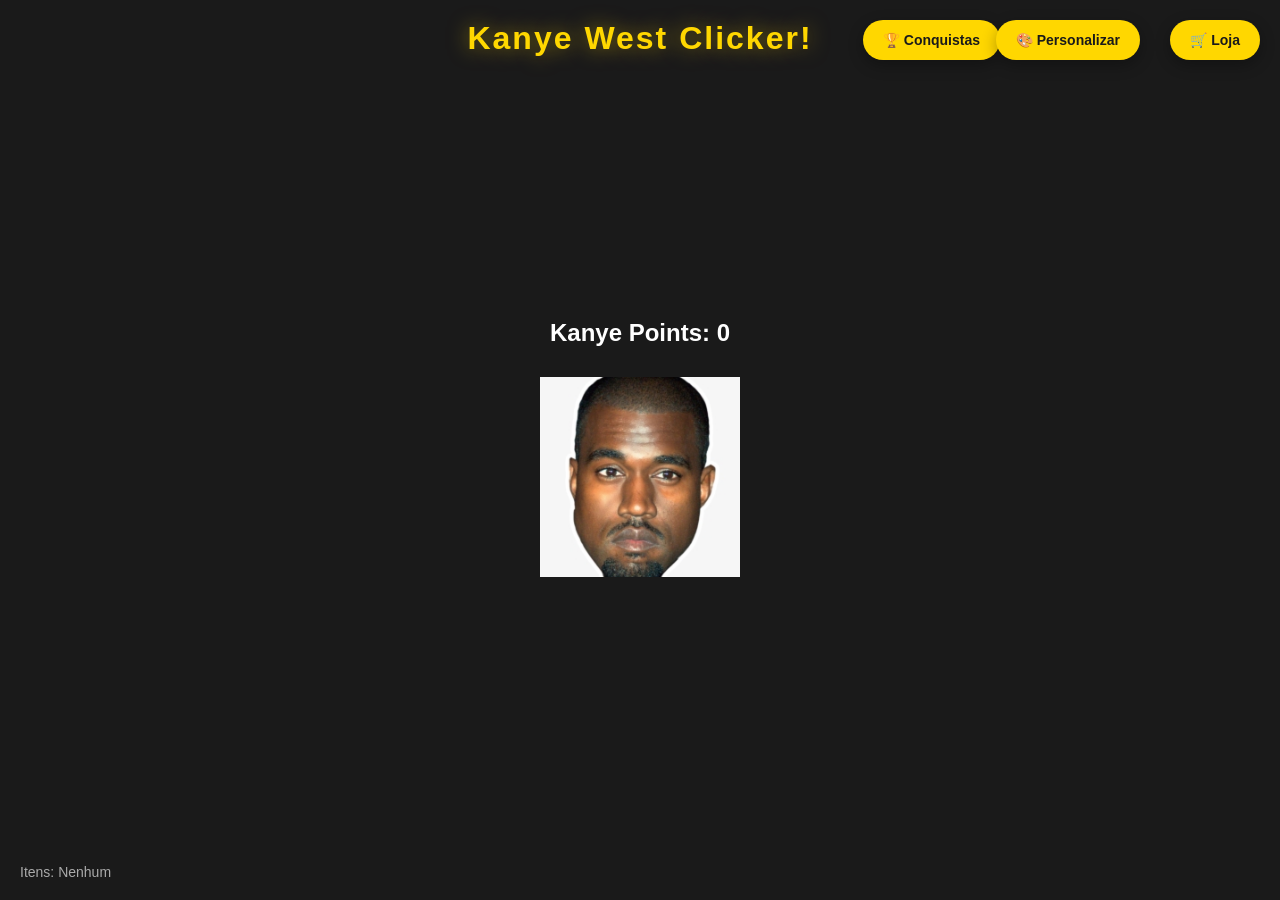
==== index.html @ 0b11bd28 "Rename main.html to index.html" ====
<!DOCTYPE html>
<html lang="en">
<head>
    <meta charset="UTF-8">
    <meta name="viewport" content="width=device-width, initial-scale=1.0">
    <title>Document</title>
    <link rel="stylesheet" href="main.css">
<body>
    <div class="container">
        <div class="score-container">
            <h1 id="points">Kanye Points: 0</h1>
        </div>

        <div class="clicker-container">
            <button id="kanye"><img src="41-414314_transparent-kanye-head-png-kanye-west-head-png.png" alt="Kanye West"></button>
        </div>
    </div>

    <!-- Alerta Personalizado -->
    <div id="customAlert" class="alert-overlay">
        <div class="alert-box">
            <h2>🎉 Congratulations! 🎉</h2>
            <div class="alert-image">
                <img src="kanye-west.gif" alt="Kanye Celebration">
            </div>
            <p class="alert-message">You reached <span id="alertPoints">67</span> Kanye Points!</p>
            <button class="alert-btn" onclick="fecharAlert()">OK</button>
        </div>
    </div>


    <!-- Loja -->
    <div id="shop" class="shop-overlay">
        <div class="shop-box">
            <h2 class="shop-title">🛒 Loja</h2>
            
            <div class="shop-items">
                <div class="shop-item">
                    <div class="item-info">
                        <h3>Auto Clicker</h3>
                        <p>Ganha 1 ponto por segundo</p>
                        <span class="item-price"><span id="preco-auto">10</span> pontos</span>
                    </div>
                    <button class="shop-btn" onclick="comprarAutoClick()">Comprar</button>
                </div>

                <div class="shop-item">
                    <div class="item-info">
                        <h3>Click +5</h3>
                        <p>Aumenta poder do clique</p>
                        <span class="item-price"><span id="preco-upgrade">20</span> pontos</span>
                    </div>
                    <button class="shop-btn" onclick="comprarUpgradeClick()">Comprar</button>
                </div>
            </div>

            <button class="shop-close-btn" onclick="fecharLoja()">Fechar</button>
        </div>
    </div>

    <!-- Botão Abrir Loja -->
    <button class="open-shop-btn" onclick="abrirLoja()">🛒 Loja</button>

    <!-- Botão Conquistas -->
    <button class="open-achievements-btn" onclick="abrirConquistas()">🏆 Conquistas</button>

    <!-- Botão Personalização -->
    <button class="open-custom-btn" onclick="abrirPersonalizacao()">🎨 Personalizar</button>

    <h1 class="title">Kanye West Clicker!</h1>

    <h1 id="items" class="items-list">Itens: Nenhum</h1>

    <!-- Conquistas -->
    <div id="achievements" class="shop-overlay">
        <div class="shop-box">
            <h2 class="shop-title">🏆 Conquistas</h2>
            <div class="shop-items" id="lista-conquistas">
                <!-- Conquistas geradas via JS -->
            </div>
            <button class="shop-close-btn" onclick="fecharConquistas()">Fechar</button>
        </div>
    </div>

    <!-- Personalização -->
    <div id="customization" class="shop-overlay">
        <div class="shop-box">
            <h2 class="shop-title">🎨 Personalização</h2>
            <div class="shop-items" id="lista-skins">
                <!-- Skins geradas via JS -->
            </div>
            <button class="shop-close-btn" onclick="fecharPersonalizacao()">Fechar</button>
        </div>
    </div>

</body>
<script src="main.js"></script>
</html>
---- main.css ----
* {
    margin: 0;
    padding: 0;
    box-sizing: border-box;
}

body {
    display: flex;
    justify-content: center;
    align-items: center;
    height: 100vh;
    background-color: #1a1a1a;
    font-family: Arial, sans-serif;
}

.container {
    display: flex;
    flex-direction: column;
    align-items: center;
    gap: 30px;
}

.score-container h1 {
    color: #fff;
    font-size: 24px;
    text-align: center;
}

.clicker-container button {
    width: 200px;
    height: 200px;
    border-radius: 50%;
    border: none;
    cursor: pointer;
    transition: transform 0.1s;
    background: transparent;
}

.clicker-container button:active {
    transform: scale(0.95);
}

.clicker-container img {
    width: 100%;
    height: 100%;
    object-fit: cover;
}

.alert-overlay {
    display: none;
    position: fixed;
    top: 0;
    left: 0;
    width: 100%;
    height: 100%;
    background: rgba(0, 0, 0, 0.8);
    justify-content: center;
    align-items: center;
    z-index: 1000;
}

.alert-box {
    background: linear-gradient(145deg, #2a2a2a, #1f1f1f);
    padding: 30px 40px;
    border-radius: 15px;
    text-align: center;
    box-shadow: 0 10px 30px rgba(0, 0, 0, 0.5);
    border: 2px solid #ffd700;
}

.alert-box h2 {
    color: #ffd700;
    margin-bottom: 20px;
    font-size: 28px;
}

.alert-image {
    margin: 20px 0;
}

.alert-image img {
    width: 200px;
    border-radius: 10px;
}

.alert-message {
    color: #fff;
    font-size: 18px;
    margin-bottom: 20px;
}

.alert-message span {
    color: #ffd700;
    font-weight: bold;
}

.alert-btn {
    background: #ffd700;
    color: #1a1a1a;
    border: none;
    padding: 12px 40px;
    font-size: 16px;
    font-weight: bold;
    border-radius: 25px;
    cursor: pointer;
    transition: background 0.3s;
}

.alert-btn:hover {
    background: #ffed4a;
}

/* ========== LOJA ========== */
.shop-overlay {
    display: none;
    position: fixed;
    top: 0;
    left: 0;
    width: 100%;
    height: 100%;
    background: rgba(0, 0, 0, 0.85);
    justify-content: center;
    align-items: center;
    z-index: 1000;
}

.shop-box {
    background: linear-gradient(145deg, #2a2a2a, #1f1f1f);
    padding: 30px;
    border-radius: 15px;
    width: 90%;
    max-width: 400px;
    max-height: 80vh;
    overflow-y: auto;
    box-shadow: 0 10px 30px rgba(0, 0, 0, 0.5);
    border: 2px solid #ffd700;
}

#achievements + .shop-box {
    max-width: 600px;
}

.shop-title {
    color: #ffd700;
    text-align: center;
    font-size: 28px;
    margin-bottom: 25px;
}

.shop-items {
    display: flex;
    flex-direction: column;
    gap: 15px;
}

.shop-item {
    background: #333;
    padding: 15px;
    border-radius: 10px;
    display: flex;
    justify-content: space-between;
    align-items: center;
}

.item-info h3 {
    color: #fff;
    font-size: 16px;
    margin-bottom: 5px;
}

.item-info p {
    color: #aaa;
    font-size: 12px;
    margin-bottom: 5px;
}

.item-price {
    color: #ffd700;
    font-weight: bold;
    font-size: 14px;
}

.shop-btn {
    background: #ffd700;
    color: #1a1a1a;
    border: none;
    padding: 10px 20px;
    font-size: 14px;
    font-weight: bold;
    border-radius: 20px;
    cursor: pointer;
    transition: background 0.3s;
}

.shop-btn:hover {
    background: #ffed4a;
}

.shop-close-btn {
    display: block;
    width: 100%;
    margin-top: 20px;
    background: transparent;
    color: #fff;
    border: 2px solid #fff;
    padding: 12px;
    font-size: 16px;
    border-radius: 10px;
    cursor: pointer;
    transition: all 0.3s;
}

.shop-close-btn:hover {
    background: #fff;
    color: #1a1a1a;
}

/* Botões Conquistas e Personalização */
.open-achievements-btn,
.open-custom-btn,
.open-shop-btn {
    position: fixed;
    top: 20px;
    background: #ffd700;
    color: #1a1a1a;
    border: none;
    padding: 12px 20px;
    font-size: 14px;
    font-weight: bold;
    border-radius: 20px;
    cursor: pointer;
    box-shadow: 0 5px 15px rgba(0, 0, 0, 0.3);
    transition: transform 0.2s;
}

.open-shop-btn {
    right: 20px;
    top: 20px;
    padding: 12px 20px;
}

.open-custom-btn {
    right: 140px;
    top: 20px;
}

.open-achievements-btn {
    right: 280px;
    top: 20px;
}

.open-shop-btn:hover,
.open-achievements-btn:hover,
.open-custom-btn:hover {
    transform: scale(1.05);
}

/* Itens desbloqueados/comprados */
.shop-item.desbloqueado {
    border: 2px solid #ffd700;
    background: rgba(255, 215, 0, 0.1);
}

.shop-item.comprado {
    border: 2px solid #4CAF50;
    background: rgba(76, 175, 80, 0.1);
}

/* ========== ANIMAÇÃO DE COMPRA ========== */
.compra-animacao {
    position: fixed;
    top: 50%;
    left: 50%;
    transform: translate(-50%, -50%);
    background: rgba(255, 215, 0, 0.9);
    color: #1a1a1a;
    padding: 20px 40px;
    border-radius: 30px;
    font-size: 20px;
    font-weight: bold;
    animation: popUp 1.5s ease-out forwards;
    z-index: 2000;
    box-shadow: 0 0 30px rgba(255, 215, 0, 0.8);
}

@keyframes popUp {
    0% {
        opacity: 0;
        transform: translate(-50%, -50%) scale(0.5);
    }
    20% {
        opacity: 1;
        transform: translate(-50%, -50%) scale(1.2);
    }
    40% {
        transform: translate(-50%, -50%) scale(1);
    }
    100% {
        opacity: 0;
        transform: translate(-50%, -80%) scale(1);
    }
}

/* ========== TÍTULO ========== */
.title {
    position: fixed;
    top: 20px;
    left: 50%;
    transform: translateX(-50%);
    color: #ffd700;
    font-size: 32px;
    font-weight: bold;
    text-shadow: 0 0 20px rgba(255, 215, 0, 0.5);
    letter-spacing: 2px;
    margin: 0;
}

/* ========== ITENS COMPRADOS ========== */
.items-list {
    position: fixed;
    bottom: 20px;
    left: 20px;
    color: #aaa;
    font-size: 14px;
    font-weight: normal;
    margin: 0;
}
.pointer-orbit {
    position: fixed;
    top: 50%;
    left: 50%;
    width: 40px;
    height: 40px;
    margin-top: -20px;
    margin-left: -20px;
    pointer-events: none;
    z-index: 100;
    animation: orbit var(--duration, 3s) linear infinite;
    animation-delay: var(--delay, 0s);
}

@keyframes orbit {
    0% {
        transform: rotate(0deg) translateX(var(--radius, 150px)) rotate(0deg);
    }
    100% {
        transform: rotate(360deg) translateX(var(--radius, 150px)) rotate(-360deg);
    }
}
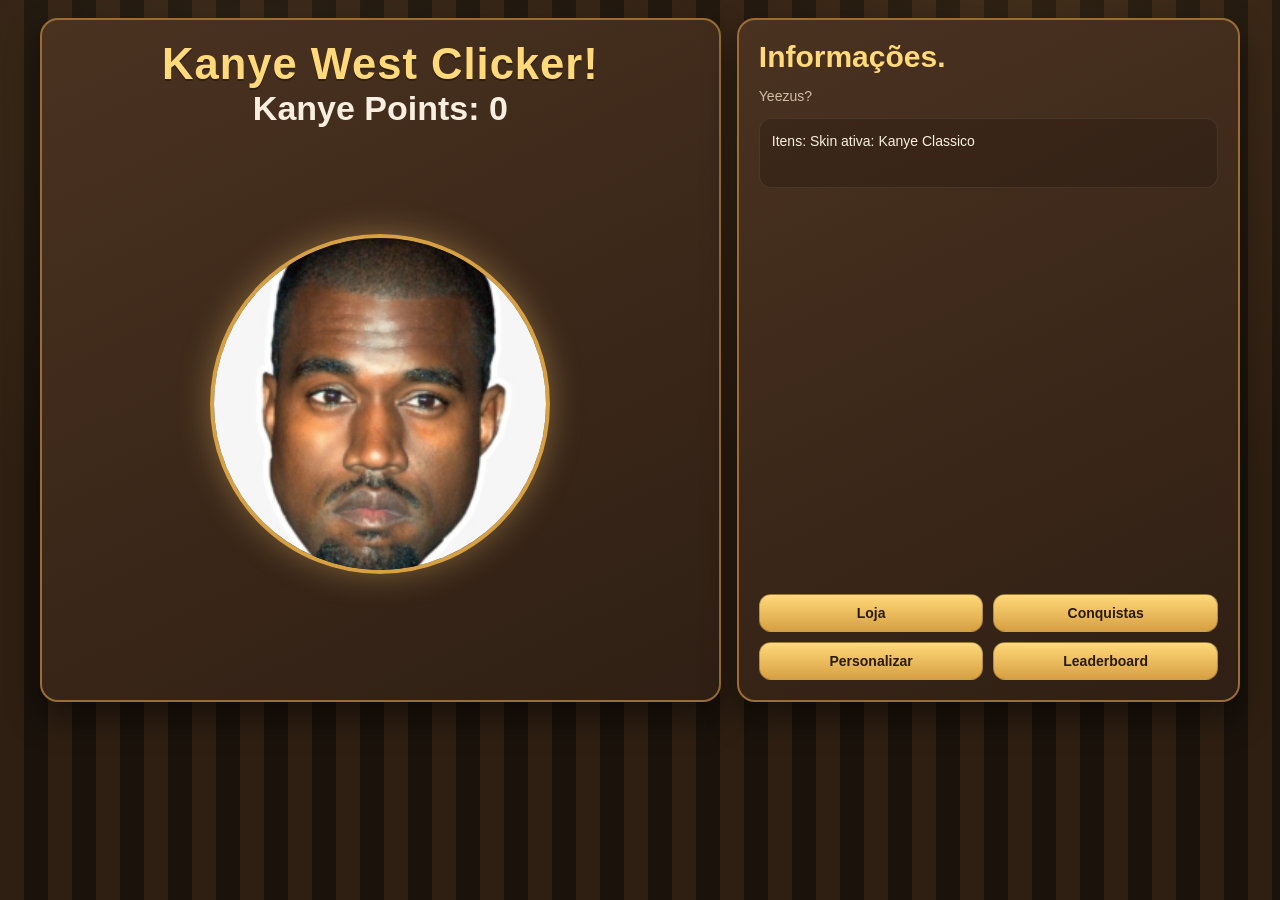
==== commit e726ed24: "Add files via upload" ====
--- a/index.html
+++ b/index.html
@@ -1,98 +1,96 @@
-<!DOCTYPE html>
-<html lang="en">
-<head>
-    <meta charset="UTF-8">
-    <meta name="viewport" content="width=device-width, initial-scale=1.0">
-    <title>Document</title>
-    <link rel="stylesheet" href="main.css">
-<body>
-    <div class="container">
-        <div class="score-container">
-            <h1 id="points">Kanye Points: 0</h1>
-        </div>
-
-        <div class="clicker-container">
-            <button id="kanye"><img src="41-414314_transparent-kanye-head-png-kanye-west-head-png.png" alt="Kanye West"></button>
-        </div>
-    </div>
-
-    <!-- Alerta Personalizado -->
-    <div id="customAlert" class="alert-overlay">
-        <div class="alert-box">
-            <h2>🎉 Congratulations! 🎉</h2>
-            <div class="alert-image">
-                <img src="kanye-west.gif" alt="Kanye Celebration">
-            </div>
-            <p class="alert-message">You reached <span id="alertPoints">67</span> Kanye Points!</p>
-            <button class="alert-btn" onclick="fecharAlert()">OK</button>
-        </div>
-    </div>
-
-
-    <!-- Loja -->
-    <div id="shop" class="shop-overlay">
-        <div class="shop-box">
-            <h2 class="shop-title">🛒 Loja</h2>
-            
-            <div class="shop-items">
-                <div class="shop-item">
-                    <div class="item-info">
-                        <h3>Auto Clicker</h3>
-                        <p>Ganha 1 ponto por segundo</p>
-                        <span class="item-price"><span id="preco-auto">10</span> pontos</span>
-                    </div>
-                    <button class="shop-btn" onclick="comprarAutoClick()">Comprar</button>
-                </div>
-
-                <div class="shop-item">
-                    <div class="item-info">
-                        <h3>Click +5</h3>
-                        <p>Aumenta poder do clique</p>
-                        <span class="item-price"><span id="preco-upgrade">20</span> pontos</span>
-                    </div>
-                    <button class="shop-btn" onclick="comprarUpgradeClick()">Comprar</button>
-                </div>
-            </div>
-
-            <button class="shop-close-btn" onclick="fecharLoja()">Fechar</button>
-        </div>
-    </div>
-
-    <!-- Botão Abrir Loja -->
-    <button class="open-shop-btn" onclick="abrirLoja()">🛒 Loja</button>
-
-    <!-- Botão Conquistas -->
-    <button class="open-achievements-btn" onclick="abrirConquistas()">🏆 Conquistas</button>
-
-    <!-- Botão Personalização -->
-    <button class="open-custom-btn" onclick="abrirPersonalizacao()">🎨 Personalizar</button>
-
-    <h1 class="title">Kanye West Clicker!</h1>
-
-    <h1 id="items" class="items-list">Itens: Nenhum</h1>
-
-    <!-- Conquistas -->
-    <div id="achievements" class="shop-overlay">
-        <div class="shop-box">
-            <h2 class="shop-title">🏆 Conquistas</h2>
-            <div class="shop-items" id="lista-conquistas">
-                <!-- Conquistas geradas via JS -->
-            </div>
-            <button class="shop-close-btn" onclick="fecharConquistas()">Fechar</button>
-        </div>
-    </div>
-
-    <!-- Personalização -->
-    <div id="customization" class="shop-overlay">
-        <div class="shop-box">
-            <h2 class="shop-title">🎨 Personalização</h2>
-            <div class="shop-items" id="lista-skins">
-                <!-- Skins geradas via JS -->
-            </div>
-            <button class="shop-close-btn" onclick="fecharPersonalizacao()">Fechar</button>
-        </div>
-    </div>
-
-</body>
-<script src="main.js"></script>
-</html>
+<!DOCTYPE html>
+<html lang="pt-BR">
+<head>
+    <meta charset="UTF-8">
+    <meta name="viewport" content="width=device-width, initial-scale=1.0">
+    <title>Kanye West Clicker</title>
+    <link rel="stylesheet" href="main.css">
+</head>
+<body>
+    <div class="container">
+        <section class="left-panel">
+            <h1 class="title">Kanye West Clicker!</h1>
+            <div class="score-container">
+                <h1 id="points">Kanye Points: 0</h1>
+            </div>
+
+            <div class="clicker-container">
+                <button id="kanye"><img src="assets/kanye/41-414314_transparent-kanye-head-png-kanye-west-head-png.png" alt="Kanye West"></button>
+            </div>
+        </section>
+
+        <aside class="right-panel">
+            <h2 class="side-title">Informações.</h2>
+            <p class="side-subtitle">Yeezus?</p>
+            <h1 id="items" class="items-list">Itens: Nenhum</h1>
+
+            <!-- Botoes de menu -->
+            <div class="top-menu">
+                <button class="open-shop-btn" onclick="abrirLoja()">Loja</button>
+                <button class="open-achievements-btn" onclick="abrirConquistas()">Conquistas</button>
+                <button class="open-custom-btn" onclick="abrirPersonalizacao()">Personalizar</button>
+                <button class="open-leaderboard-btn" onclick="abrirLeaderboard()">Leaderboard</button>
+            </div>
+        </aside>
+    </div>
+
+    <!-- Alerta Personalizado -->
+    <div id="customAlert" class="alert-overlay">
+        <div class="alert-box">
+            <h2>Congratulations!</h2>
+            <div class="alert-image">
+                <img src="assets/kanye/kanye-west.gif" alt="Kanye Celebration">
+            </div>
+            <p class="alert-message">You reached <span id="alertPoints">67</span> Kanye Points!</p>
+            <button class="alert-btn" onclick="fecharAlert()">OK</button>
+        </div>
+    </div>
+
+    <!-- Loja -->
+    <div id="shop" class="shop-overlay">
+        <div class="shop-box">
+            <h2 class="shop-title">Loja</h2>
+            <div class="shop-items" id="shop-items"></div>
+
+            <button class="shop-close-btn" onclick="fecharLoja()">Fechar</button>
+        </div>
+    </div>
+    <!-- Conquistas -->
+    <div id="achievements" class="shop-overlay">
+        <div class="shop-box">
+            <h2 class="shop-title">Conquistas</h2>
+            <div class="shop-items" id="lista-conquistas"></div>
+            <div class="achievements-pagination">
+                <button class="shop-btn page-btn" onclick="paginaAnteriorConquistas()">Anterior</button>
+                <span id="achievements-page-info">Pagina 1 / 1</span>
+                <button class="shop-btn page-btn" onclick="paginaProximaConquistas()">Proxima</button>
+            </div>
+            <button class="shop-close-btn" onclick="fecharConquistas()">Fechar</button>
+        </div>
+    </div>
+
+    <!-- Personalizacao -->
+    <div id="customization" class="shop-overlay">
+        <div class="shop-box">
+            <h2 class="shop-title">Personalizacao</h2>
+            <div class="shop-items" id="lista-skins"></div>
+            <button class="shop-close-btn" onclick="fecharPersonalizacao()">Fechar</button>
+        </div>
+    </div>
+
+    <!-- Leaderboard -->
+    <div id="leaderboard" class="shop-overlay">
+        <div class="shop-box">
+            <h2 class="shop-title">Leaderboard</h2>
+            <div class="leaderboard-form">
+                <input id="leaderboard-name" type="text" maxlength="20" placeholder="Seu nome">
+                <button class="shop-btn" onclick="salvarScoreLeaderboard()">Salvar score atual</button>
+            </div>
+            <div class="shop-items" id="leaderboard-lista"></div>
+            <button class="shop-close-btn" onclick="fecharLeaderboard()">Fechar</button>
+        </div>
+    </div>
+
+    <script src="main.js"></script>
+</body>
+</html>
--- a/main.css
+++ b/main.css
@@ -1,349 +1,490 @@
-* {
-    margin: 0;
-    padding: 0;
-    box-sizing: border-box;
+:root {
+    --theme-bg-primary: #2f1f12;
+    --theme-bg-secondary: #1a120b;
+    --theme-panel-primary: #4a3220;
+    --theme-panel-secondary: #2f1f14;
+    --theme-panel-border: #9a6d35;
+    --theme-accent: #d7a042;
+    --theme-accent-strong: #ffd97a;
+    --theme-text-primary: #f8efe0;
+    --theme-text-muted: #d0c0a8;
+    --theme-item-bg: #3b291b;
+    --theme-button-text: #2b1a0d;
+    --theme-card-shadow: rgba(0, 0, 0, 0.45);
+    --theme-overlay: rgba(8, 5, 3, 0.86);
+}
+
+* {
+    margin: 0;
+    padding: 0;
+    box-sizing: border-box;
+}
+
+body {
+    min-height: 100vh;
+    padding: 18px;
+    font-family: "Trebuchet MS", Arial, sans-serif;
+    color: var(--theme-text-primary);
+    background:
+        radial-gradient(circle at 20% 10%, rgba(255, 218, 137, 0.08), transparent 35%),
+        radial-gradient(circle at 80% 0%, rgba(255, 194, 110, 0.09), transparent 40%),
+        repeating-linear-gradient(
+            90deg,
+            var(--theme-bg-primary),
+            var(--theme-bg-primary) 24px,
+            var(--theme-bg-secondary) 24px,
+            var(--theme-bg-secondary) 48px
+        );
+}
+
+.container {
+    width: min(1200px, 100%);
+    margin: 0 auto;
+    display: grid;
+    grid-template-columns: 1.15fr 0.85fr;
+    gap: 16px;
+}
+
+.left-panel,
+.right-panel {
+    border: 2px solid var(--theme-panel-border);
+    border-radius: 18px;
+    background: linear-gradient(155deg, var(--theme-panel-primary), var(--theme-panel-secondary));
+    box-shadow: 0 16px 34px var(--theme-card-shadow);
+}
+
+.left-panel {
+    display: flex;
+    flex-direction: column;
+    align-items: center;
+    justify-content: space-between;
+    min-height: 76vh;
+    padding: 20px;
+}
+
+.right-panel {
+    padding: 20px;
+    display: flex;
+    flex-direction: column;
+    gap: 14px;
+}
+
+.title {
+    color: var(--theme-accent-strong);
+    font-size: clamp(28px, 3.4vw, 44px);
+    letter-spacing: 1px;
+    text-align: center;
+    text-shadow: 0 2px 0 rgba(0, 0, 0, 0.3);
+}
+
+.score-container h1 {
+    font-size: clamp(24px, 3vw, 34px);
+    text-align: center;
+    color: var(--theme-text-primary);
+}
+
+.clicker-container {
+    display: flex;
+    justify-content: center;
+    align-items: center;
+    flex: 1;
+}
+
+.clicker-container button {
+    width: clamp(220px, 30vw, 340px);
+    height: clamp(220px, 30vw, 340px);
+    border-radius: 50%;
+    border: 4px solid var(--theme-accent);
+    background: radial-gradient(circle at 35% 30%, #ffffff20, #00000010);
+    cursor: pointer;
+    box-shadow:
+        inset 0 0 18px rgba(0, 0, 0, 0.35),
+        0 0 32px rgba(255, 208, 123, 0.35);
+    transition: transform 0.09s ease, box-shadow 0.2s ease;
+}
+
+.clicker-container button:hover {
+    box-shadow:
+        inset 0 0 18px rgba(0, 0, 0, 0.35),
+        0 0 40px rgba(255, 208, 123, 0.45);
+}
+
+.clicker-container button:active {
+    transform: scale(0.96);
+}
+
+.clicker-container img {
+    width: 100%;
+    height: 100%;
+    border-radius: 50%;
+    object-fit: cover;
+}
+
+.side-title {
+    color: var(--theme-accent-strong);
+    font-size: 30px;
+}
+
+.side-subtitle {
+    color: var(--theme-text-muted);
+    font-size: 14px;
+}
+
+.items-list {
+    color: var(--theme-text-primary);
+    font-size: 14px;
+    line-height: 1.45;
+    font-weight: normal;
+    padding: 12px;
+    border-radius: 12px;
+    border: 1px solid rgba(255, 255, 255, 0.08);
+    background: rgba(0, 0, 0, 0.16);
+    min-height: 70px;
+}
+
+.top-menu {
+    display: grid;
+    grid-template-columns: repeat(2, minmax(0, 1fr));
+    gap: 10px;
+    margin-top: auto;
+}
+
+.open-achievements-btn,
+.open-custom-btn,
+.open-shop-btn,
+.open-leaderboard-btn,
+.shop-btn,
+.alert-btn {
+    background: linear-gradient(180deg, var(--theme-accent-strong), var(--theme-accent));
+    color: var(--theme-button-text);
+    border: 1px solid rgba(0, 0, 0, 0.25);
+    padding: 10px 14px;
+    font-size: 14px;
+    font-weight: 700;
+    border-radius: 12px;
+    cursor: pointer;
+    transition: transform 0.15s ease, filter 0.2s ease;
+}
+
+.open-achievements-btn:hover,
+.open-custom-btn:hover,
+.open-shop-btn:hover,
+.open-leaderboard-btn:hover,
+.shop-btn:hover,
+.alert-btn:hover {
+    filter: brightness(1.06);
+    transform: translateY(-1px);
+}
+
+.shop-btn:disabled {
+    opacity: 0.6;
+    cursor: not-allowed;
+    filter: grayscale(0.2);
+}
+
+.alert-overlay,
+.shop-overlay {
+    display: none;
+    position: fixed;
+    inset: 0;
+    background: var(--theme-overlay);
+    justify-content: center;
+    align-items: center;
+    z-index: 1000;
+}
+
+.alert-box,
+.shop-box {
+    background: linear-gradient(155deg, var(--theme-panel-primary), var(--theme-panel-secondary));
+    border: 2px solid var(--theme-panel-border);
+    color: var(--theme-text-primary);
+    border-radius: 16px;
+    box-shadow: 0 12px 30px var(--theme-card-shadow);
+}
+
+.alert-box {
+    text-align: center;
+    width: min(92vw, 520px);
+    padding: 24px;
+}
+
+.alert-box h2,
+.shop-title {
+    color: var(--theme-accent-strong);
+}
+
+.alert-image {
+    margin: 14px 0;
+}
+
+.alert-image img {
+    width: min(260px, 74vw);
+    border-radius: 12px;
+}
+
+.alert-message {
+    margin-bottom: 14px;
+}
+
+.shop-box {
+    width: min(95vw, 460px);
+    max-height: 84vh;
+    overflow-y: auto;
+    padding: 24px;
+}
+
+#shop .shop-box {
+    width: min(95vw, 980px);
+}
+
+#achievements .shop-box,
+#leaderboard .shop-box,
+#customization .shop-box {
+    width: min(95vw, 720px);
+}
+
+.shop-title {
+    text-align: center;
+    font-size: clamp(26px, 4vw, 38px);
+    margin-bottom: 16px;
+}
+
+.shop-items {
+    display: flex;
+    flex-direction: column;
+    gap: 12px;
+}
+
+#shop-items {
+    display: grid;
+    grid-template-columns: repeat(2, minmax(0, 1fr));
+    gap: 12px;
+}
+
+.shop-item {
+    background: var(--theme-item-bg);
+    border: 1px solid rgba(255, 255, 255, 0.08);
+    border-radius: 12px;
+    padding: 12px;
+    display: flex;
+    justify-content: space-between;
+    align-items: center;
+    gap: 12px;
+}
+
+.item-info h3 {
+    color: var(--theme-text-primary);
+    font-size: 16px;
+    margin-bottom: 4px;
+}
+
+.item-info p,
+.leaderboard-note {
+    color: var(--theme-text-muted);
+    font-size: 12px;
+}
+
+.item-level {
+    color: var(--theme-text-muted);
+}
+
+.item-price,
+.leaderboard-score,
+.leaderboard-rank {
+    color: var(--theme-accent-strong);
+    font-weight: 700;
+}
+
+.shop-close-btn {
+    margin-top: 16px;
+    width: 100%;
+    background: transparent;
+    color: var(--theme-text-primary);
+    border: 2px solid var(--theme-text-primary);
+    border-radius: 12px;
+    padding: 12px;
+    font-size: 18px;
+    cursor: pointer;
+}
+
+.shop-close-btn:hover {
+    background: rgba(255, 255, 255, 0.08);
+}
+
+.shop-item.desbloqueado {
+    border: 2px solid var(--theme-accent);
+}
+
+.shop-item.comprado {
+    border: 2px solid #56c36d;
+}
+
+.leaderboard-form {
+    display: grid;
+    grid-template-columns: 1fr auto;
+    gap: 10px;
+    margin-bottom: 12px;
+}
+
+#leaderboard-name {
+    background: rgba(0, 0, 0, 0.22);
+    border: 1px solid rgba(255, 255, 255, 0.2);
+    color: var(--theme-text-primary);
+    border-radius: 10px;
+    padding: 10px 12px;
+    font-size: 14px;
+}
+
+#leaderboard-name:focus {
+    outline: none;
+    border-color: var(--theme-accent-strong);
+}
+
+.achievements-pagination {
+    margin-top: 10px;
+    display: flex;
+    justify-content: center;
+    align-items: center;
+    gap: 10px;
+}
+
+#achievements-page-info {
+    min-width: 120px;
+    text-align: center;
+}
+
+.page-btn:disabled {
+    opacity: 0.5;
+}
+
+.compra-animacao {
+    position: fixed;
+    top: 50%;
+    left: 50%;
+    transform: translate(-50%, -50%);
+    background: linear-gradient(180deg, var(--theme-accent-strong), var(--theme-accent));
+    color: var(--theme-button-text);
+    border-radius: 28px;
+    padding: 16px 30px;
+    font-size: 20px;
+    font-weight: 800;
+    box-shadow: 0 0 24px rgba(0, 0, 0, 0.4);
+    animation: popUp 1.4s ease-out forwards;
+    z-index: 2000;
+}
+
+@keyframes popUp {
+    0% {
+        opacity: 0;
+        transform: translate(-50%, -50%) scale(0.6);
+    }
+    20% {
+        opacity: 1;
+        transform: translate(-50%, -50%) scale(1.1);
+    }
+    100% {
+        opacity: 0;
+        transform: translate(-50%, -75%) scale(1);
+    }
+}
+
+.pointer-orbit {
+    position: fixed;
+    top: 0;
+    left: 0;
+    width: 44px;
+    height: 44px;
+    margin-top: 0;
+    margin-left: 0;
+    pointer-events: none;
+    z-index: 100;
+    --center-x: 50vw;
+    --center-y: 50vh;
+    --pointer-half-size: 22px;
+    --radius: 150px;
+    --click-depth: 16px;
+    --pointer-face-angle: -90deg;
+    animation: orbitClick var(--duration, 3s) linear infinite;
+    animation-delay: var(--delay, 0s);
+    filter: drop-shadow(0 2px 5px rgba(0, 0, 0, 0.5));
+}
+
+@keyframes orbitClick {
+    0% {
+        transform: translate(calc(var(--center-x) - var(--pointer-half-size)), calc(var(--center-y) - var(--pointer-half-size))) rotate(0deg) translateX(var(--radius)) rotate(var(--pointer-face-angle)) scale(1);
+    }
+    6% {
+        transform: translate(calc(var(--center-x) - var(--pointer-half-size)), calc(var(--center-y) - var(--pointer-half-size))) rotate(21.6deg) translateX(calc(var(--radius) - var(--click-depth))) rotate(var(--pointer-face-angle)) scale(0.9);
+    }
+    12% {
+        transform: translate(calc(var(--center-x) - var(--pointer-half-size)), calc(var(--center-y) - var(--pointer-half-size))) rotate(43.2deg) translateX(var(--radius)) rotate(var(--pointer-face-angle)) scale(1);
+    }
+    25% {
+        transform: translate(calc(var(--center-x) - var(--pointer-half-size)), calc(var(--center-y) - var(--pointer-half-size))) rotate(90deg) translateX(var(--radius)) rotate(var(--pointer-face-angle)) scale(1);
+    }
+    31% {
+        transform: translate(calc(var(--center-x) - var(--pointer-half-size)), calc(var(--center-y) - var(--pointer-half-size))) rotate(111.6deg) translateX(calc(var(--radius) - var(--click-depth))) rotate(var(--pointer-face-angle)) scale(0.9);
+    }
+    37% {
+        transform: translate(calc(var(--center-x) - var(--pointer-half-size)), calc(var(--center-y) - var(--pointer-half-size))) rotate(133.2deg) translateX(var(--radius)) rotate(var(--pointer-face-angle)) scale(1);
+    }
+    50% {
+        transform: translate(calc(var(--center-x) - var(--pointer-half-size)), calc(var(--center-y) - var(--pointer-half-size))) rotate(180deg) translateX(var(--radius)) rotate(var(--pointer-face-angle)) scale(1);
+    }
+    56% {
+        transform: translate(calc(var(--center-x) - var(--pointer-half-size)), calc(var(--center-y) - var(--pointer-half-size))) rotate(201.6deg) translateX(calc(var(--radius) - var(--click-depth))) rotate(var(--pointer-face-angle)) scale(0.9);
+    }
+    62% {
+        transform: translate(calc(var(--center-x) - var(--pointer-half-size)), calc(var(--center-y) - var(--pointer-half-size))) rotate(223.2deg) translateX(var(--radius)) rotate(var(--pointer-face-angle)) scale(1);
+    }
+    75% {
+        transform: translate(calc(var(--center-x) - var(--pointer-half-size)), calc(var(--center-y) - var(--pointer-half-size))) rotate(270deg) translateX(var(--radius)) rotate(var(--pointer-face-angle)) scale(1);
+    }
+    81% {
+        transform: translate(calc(var(--center-x) - var(--pointer-half-size)), calc(var(--center-y) - var(--pointer-half-size))) rotate(291.6deg) translateX(calc(var(--radius) - var(--click-depth))) rotate(var(--pointer-face-angle)) scale(0.9);
+    }
+    87% {
+        transform: translate(calc(var(--center-x) - var(--pointer-half-size)), calc(var(--center-y) - var(--pointer-half-size))) rotate(313.2deg) translateX(var(--radius)) rotate(var(--pointer-face-angle)) scale(1);
+    }
+    100% {
+        transform: translate(calc(var(--center-x) - var(--pointer-half-size)), calc(var(--center-y) - var(--pointer-half-size))) rotate(360deg) translateX(var(--radius)) rotate(var(--pointer-face-angle)) scale(1);
+    }
+}
+
+@media (max-width: 980px) {
+    .container {
+        grid-template-columns: 1fr;
+        gap: 14px;
+    }
+
+    .left-panel {
+        min-height: auto;
+    }
+
+    #shop-items {
+        grid-template-columns: 1fr;
+    }
+
+    #achievements #lista-conquistas {
+        grid-template-columns: 1fr !important;
+    }
+}
+
+@media (max-width: 620px) {
+    body {
+        padding: 12px;
+    }
+
+    .right-panel,
+    .left-panel {
+        padding: 14px;
+    }
+
+    .top-menu {
+        grid-template-columns: 1fr;
+    }
+
+    .leaderboard-form {
+        grid-template-columns: 1fr;
+    }
 }
-
-body {
-    display: flex;
-    justify-content: center;
-    align-items: center;
-    height: 100vh;
-    background-color: #1a1a1a;
-    font-family: Arial, sans-serif;
-}
-
-.container {
-    display: flex;
-    flex-direction: column;
-    align-items: center;
-    gap: 30px;
-}
-
-.score-container h1 {
-    color: #fff;
-    font-size: 24px;
-    text-align: center;
-}
-
-.clicker-container button {
-    width: 200px;
-    height: 200px;
-    border-radius: 50%;
-    border: none;
-    cursor: pointer;
-    transition: transform 0.1s;
-    background: transparent;
-}
-
-.clicker-container button:active {
-    transform: scale(0.95);
-}
-
-.clicker-container img {
-    width: 100%;
-    height: 100%;
-    object-fit: cover;
-}
-
-.alert-overlay {
-    display: none;
-    position: fixed;
-    top: 0;
-    left: 0;
-    width: 100%;
-    height: 100%;
-    background: rgba(0, 0, 0, 0.8);
-    justify-content: center;
-    align-items: center;
-    z-index: 1000;
-}
-
-.alert-box {
-    background: linear-gradient(145deg, #2a2a2a, #1f1f1f);
-    padding: 30px 40px;
-    border-radius: 15px;
-    text-align: center;
-    box-shadow: 0 10px 30px rgba(0, 0, 0, 0.5);
-    border: 2px solid #ffd700;
-}
-
-.alert-box h2 {
-    color: #ffd700;
-    margin-bottom: 20px;
-    font-size: 28px;
-}
-
-.alert-image {
-    margin: 20px 0;
-}
-
-.alert-image img {
-    width: 200px;
-    border-radius: 10px;
-}
-
-.alert-message {
-    color: #fff;
-    font-size: 18px;
-    margin-bottom: 20px;
-}
-
-.alert-message span {
-    color: #ffd700;
-    font-weight: bold;
-}
-
-.alert-btn {
-    background: #ffd700;
-    color: #1a1a1a;
-    border: none;
-    padding: 12px 40px;
-    font-size: 16px;
-    font-weight: bold;
-    border-radius: 25px;
-    cursor: pointer;
-    transition: background 0.3s;
-}
-
-.alert-btn:hover {
-    background: #ffed4a;
-}
-
-/* ========== LOJA ========== */
-.shop-overlay {
-    display: none;
-    position: fixed;
-    top: 0;
-    left: 0;
-    width: 100%;
-    height: 100%;
-    background: rgba(0, 0, 0, 0.85);
-    justify-content: center;
-    align-items: center;
-    z-index: 1000;
-}
-
-.shop-box {
-    background: linear-gradient(145deg, #2a2a2a, #1f1f1f);
-    padding: 30px;
-    border-radius: 15px;
-    width: 90%;
-    max-width: 400px;
-    max-height: 80vh;
-    overflow-y: auto;
-    box-shadow: 0 10px 30px rgba(0, 0, 0, 0.5);
-    border: 2px solid #ffd700;
-}
-
-#achievements + .shop-box {
-    max-width: 600px;
-}
-
-.shop-title {
-    color: #ffd700;
-    text-align: center;
-    font-size: 28px;
-    margin-bottom: 25px;
-}
-
-.shop-items {
-    display: flex;
-    flex-direction: column;
-    gap: 15px;
-}
-
-.shop-item {
-    background: #333;
-    padding: 15px;
-    border-radius: 10px;
-    display: flex;
-    justify-content: space-between;
-    align-items: center;
-}
-
-.item-info h3 {
-    color: #fff;
-    font-size: 16px;
-    margin-bottom: 5px;
-}
-
-.item-info p {
-    color: #aaa;
-    font-size: 12px;
-    margin-bottom: 5px;
-}
-
-.item-price {
-    color: #ffd700;
-    font-weight: bold;
-    font-size: 14px;
-}
-
-.shop-btn {
-    background: #ffd700;
-    color: #1a1a1a;
-    border: none;
-    padding: 10px 20px;
-    font-size: 14px;
-    font-weight: bold;
-    border-radius: 20px;
-    cursor: pointer;
-    transition: background 0.3s;
-}
-
-.shop-btn:hover {
-    background: #ffed4a;
-}
-
-.shop-close-btn {
-    display: block;
-    width: 100%;
-    margin-top: 20px;
-    background: transparent;
-    color: #fff;
-    border: 2px solid #fff;
-    padding: 12px;
-    font-size: 16px;
-    border-radius: 10px;
-    cursor: pointer;
-    transition: all 0.3s;
-}
-
-.shop-close-btn:hover {
-    background: #fff;
-    color: #1a1a1a;
-}
-
-/* Botões Conquistas e Personalização */
-.open-achievements-btn,
-.open-custom-btn,
-.open-shop-btn {
-    position: fixed;
-    top: 20px;
-    background: #ffd700;
-    color: #1a1a1a;
-    border: none;
-    padding: 12px 20px;
-    font-size: 14px;
-    font-weight: bold;
-    border-radius: 20px;
-    cursor: pointer;
-    box-shadow: 0 5px 15px rgba(0, 0, 0, 0.3);
-    transition: transform 0.2s;
-}
-
-.open-shop-btn {
-    right: 20px;
-    top: 20px;
-    padding: 12px 20px;
-}
-
-.open-custom-btn {
-    right: 140px;
-    top: 20px;
-}
-
-.open-achievements-btn {
-    right: 280px;
-    top: 20px;
-}
-
-.open-shop-btn:hover,
-.open-achievements-btn:hover,
-.open-custom-btn:hover {
-    transform: scale(1.05);
-}
-
-/* Itens desbloqueados/comprados */
-.shop-item.desbloqueado {
-    border: 2px solid #ffd700;
-    background: rgba(255, 215, 0, 0.1);
-}
-
-.shop-item.comprado {
-    border: 2px solid #4CAF50;
-    background: rgba(76, 175, 80, 0.1);
-}
-
-/* ========== ANIMAÇÃO DE COMPRA ========== */
-.compra-animacao {
-    position: fixed;
-    top: 50%;
-    left: 50%;
-    transform: translate(-50%, -50%);
-    background: rgba(255, 215, 0, 0.9);
-    color: #1a1a1a;
-    padding: 20px 40px;
-    border-radius: 30px;
-    font-size: 20px;
-    font-weight: bold;
-    animation: popUp 1.5s ease-out forwards;
-    z-index: 2000;
-    box-shadow: 0 0 30px rgba(255, 215, 0, 0.8);
-}
-
-@keyframes popUp {
-    0% {
-        opacity: 0;
-        transform: translate(-50%, -50%) scale(0.5);
-    }
-    20% {
-        opacity: 1;
-        transform: translate(-50%, -50%) scale(1.2);
-    }
-    40% {
-        transform: translate(-50%, -50%) scale(1);
-    }
-    100% {
-        opacity: 0;
-        transform: translate(-50%, -80%) scale(1);
-    }
-}
-
-/* ========== TÍTULO ========== */
-.title {
-    position: fixed;
-    top: 20px;
-    left: 50%;
-    transform: translateX(-50%);
-    color: #ffd700;
-    font-size: 32px;
-    font-weight: bold;
-    text-shadow: 0 0 20px rgba(255, 215, 0, 0.5);
-    letter-spacing: 2px;
-    margin: 0;
-}
-
-/* ========== ITENS COMPRADOS ========== */
-.items-list {
-    position: fixed;
-    bottom: 20px;
-    left: 20px;
-    color: #aaa;
-    font-size: 14px;
-    font-weight: normal;
-    margin: 0;
-}
-.pointer-orbit {
-    position: fixed;
-    top: 50%;
-    left: 50%;
-    width: 40px;
-    height: 40px;
-    margin-top: -20px;
-    margin-left: -20px;
-    pointer-events: none;
-    z-index: 100;
-    animation: orbit var(--duration, 3s) linear infinite;
-    animation-delay: var(--delay, 0s);
-}
-
-@keyframes orbit {
-    0% {
-        transform: rotate(0deg) translateX(var(--radius, 150px)) rotate(0deg);
-    }
-    100% {
-        transform: rotate(360deg) translateX(var(--radius, 150px)) rotate(-360deg);
-    }
-}
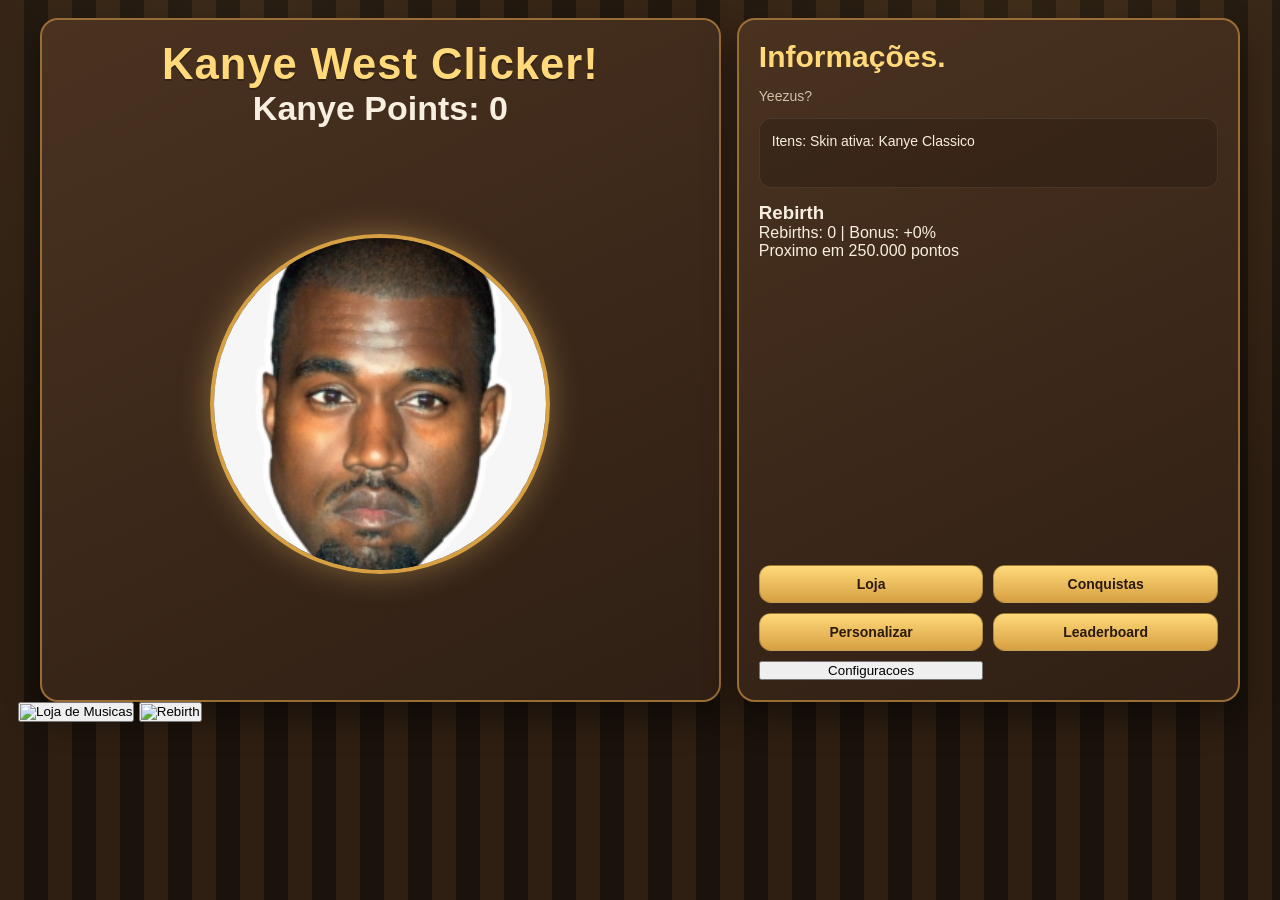
==== commit b19509db: "Update index.html" ====
--- a/index.html
+++ b/index.html
@@ -15,14 +15,28 @@
             </div>
 
             <div class="clicker-container">
-                <button id="kanye"><img src="assets/kanye/41-414314_transparent-kanye-head-png-kanye-west-head-png.png" alt="Kanye West"></button>
+                <button id="kanye">
+                    <img src="assets/kanye/41-414314_transparent-kanye-head-png-kanye-west-head-png.png" alt="Kanye West">
+                    <span class="vinyl-core">
+                        <span class="vinyl-hole"></span>
+                        <span class="vinyl-dot dot-a"></span>
+                        <span class="vinyl-dot dot-b"></span>
+                        <span class="vinyl-dot dot-c"></span>
+                    </span>
+                </button>
             </div>
+            <div id="buffs-hud" class="buffs-hud"></div>
         </section>
 
         <aside class="right-panel">
             <h2 class="side-title">Informações.</h2>
             <p class="side-subtitle">Yeezus?</p>
-            <h1 id="items" class="items-list">Itens: Nenhum</h1>
+            <div id="items" class="items-list"></div>
+            <div class="rebirth-card">
+                <h3>Rebirth</h3>
+                <p id="rebirth-status">Rebirths: 0 | Bonus: +0%</p>
+                <p id="rebirth-next">Proximo em 250.000 pontos</p>
+            </div>
 
             <!-- Botoes de menu -->
             <div class="top-menu">
@@ -30,6 +44,7 @@
                 <button class="open-achievements-btn" onclick="abrirConquistas()">Conquistas</button>
                 <button class="open-custom-btn" onclick="abrirPersonalizacao()">Personalizar</button>
                 <button class="open-leaderboard-btn" onclick="abrirLeaderboard()">Leaderboard</button>
+                <button class="open-settings-btn" onclick="abrirConfiguracoes()">Configuracoes</button>
             </div>
         </aside>
     </div>
@@ -83,14 +98,47 @@
         <div class="shop-box">
             <h2 class="shop-title">Leaderboard</h2>
             <div class="leaderboard-form">
-                <input id="leaderboard-name" type="text" maxlength="20" placeholder="Seu nome">
-                <button class="shop-btn" onclick="salvarScoreLeaderboard()">Salvar score atual</button>
+                <p id="leaderboard-current-nickname" class="leaderboard-current-nickname">Nickname: Player</p>
             </div>
             <div class="shop-items" id="leaderboard-lista"></div>
             <button class="shop-close-btn" onclick="fecharLeaderboard()">Fechar</button>
         </div>
     </div>
 
+    <!-- Configuracoes -->
+    <div id="settings" class="shop-overlay">
+        <div class="shop-box">
+            <h2 class="shop-title">Configuracoes</h2>
+            <div class="settings-grid">
+                <label for="settings-nickname">Nickname</label>
+                <input id="settings-nickname" type="text" maxlength="20" placeholder="Seu nickname">
+                <label for="settings-volume">Volume da musica: <span id="settings-volume-value">45%</span></label>
+                <input id="settings-volume" type="range" min="0" max="100" step="1" value="45" oninput="atualizarPreviewVolumeConfiguracoes(this.value)">
+            </div>
+            <button class="shop-btn settings-save-btn" onclick="salvarConfiguracoes()">Salvar configuracoes</button>
+            <button class="shop-close-btn" onclick="fecharConfiguracoes()">Fechar</button>
+        </div>
+    </div>
+
+    <!-- Loja de Musicas -->
+    <div id="music-shop" class="shop-overlay">
+        <div class="shop-box">
+            <h2 class="shop-title">Loja de Musicas</h2>
+            <div class="shop-items" id="lista-musicas"></div>
+            <button class="shop-close-btn" onclick="fecharLojaMusicas()">Fechar</button>
+        </div>
+    </div>
+
+    <!-- Botao flutuante: Musicas -->
+    <button class="floating-music-btn" onclick="abrirLojaMusicas()" aria-label="Abrir loja de musicas">
+        <img src="assets/items/caixadesom.png" alt="Loja de Musicas">
+    </button>
+
+    <!-- Botao flutuante: Rebirth -->
+    <button id="rebirth-float-btn" class="rebirth-float-btn" onclick="tentarRebirth()" aria-label="Fazer rebirth">
+        <img src="assets/items/KanyeButton.png" alt="Rebirth">
+    </button>
+
     <script src="main.js"></script>
 </body>
 </html>
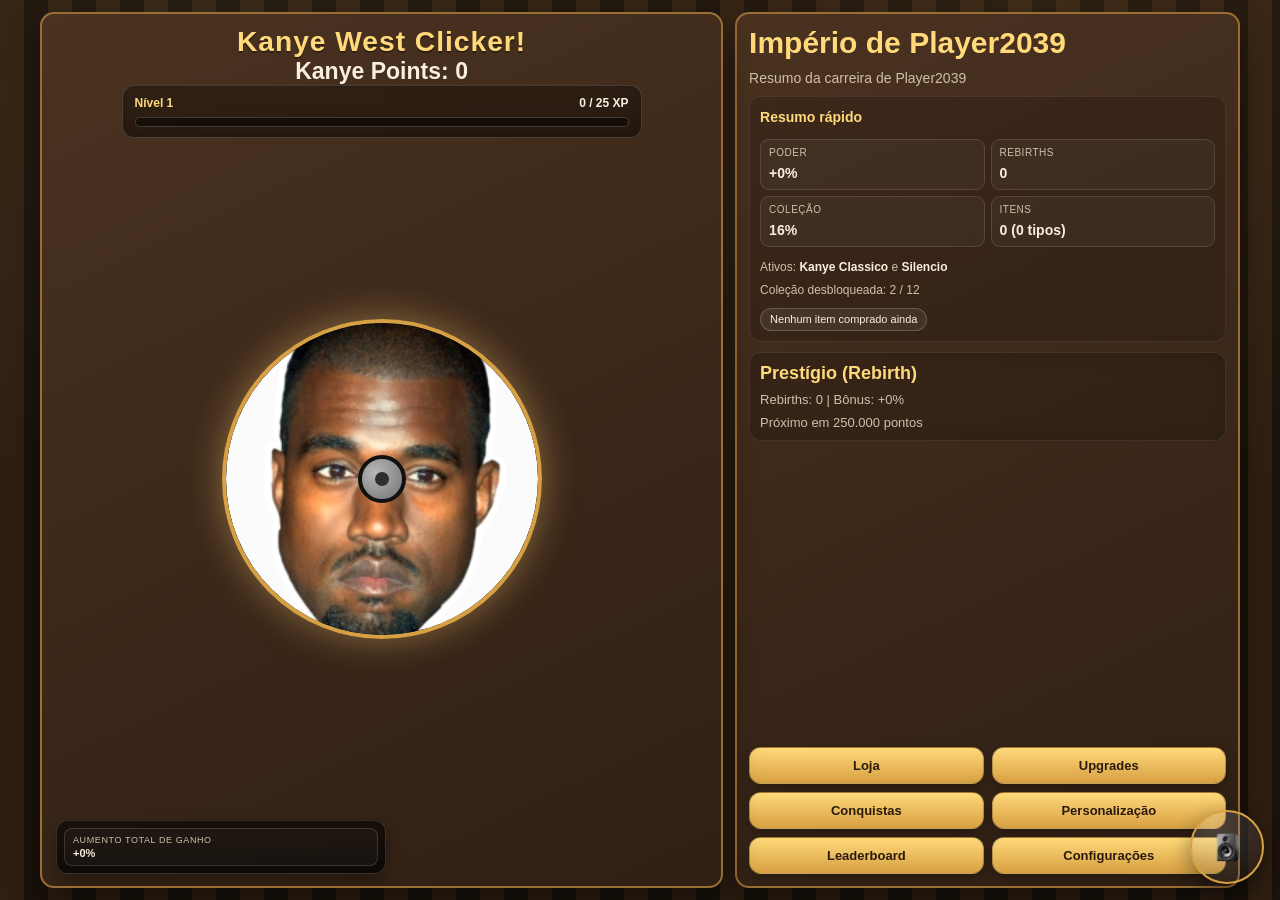
==== commit 442198f7: "feat: feedback de compra inválida e boost no golden click" ====
--- a/index.html
+++ b/index.html
@@ -1,4 +1,4 @@
-<!DOCTYPE html>
+﻿<!DOCTYPE html>
 <html lang="pt-BR">
 <head>
     <meta charset="UTF-8">
@@ -12,6 +12,15 @@
             <h1 class="title">Kanye West Clicker!</h1>
             <div class="score-container">
                 <h1 id="points">Kanye Points: 0</h1>
+            </div>
+            <div class="xp-panel" aria-label="Progresso de experiência">
+                <div class="xp-header">
+                    <span id="xp-level">Nível 1</span>
+                    <span id="xp-progress-text">0 / 25 XP</span>
+                </div>
+                <div class="xp-track">
+                    <div id="xp-fill" class="xp-fill"></div>
+                </div>
             </div>
 
             <div class="clicker-container">
@@ -29,35 +38,37 @@
         </section>
 
         <aside class="right-panel">
-            <h2 class="side-title">Informações.</h2>
-            <p class="side-subtitle">Yeezus?</p>
+            <h2 class="side-title">Império do Player</h2>
+            <p class="side-subtitle">Resumo da carreira de Player</p>
             <div id="items" class="items-list"></div>
             <div class="rebirth-card">
-                <h3>Rebirth</h3>
-                <p id="rebirth-status">Rebirths: 0 | Bonus: +0%</p>
-                <p id="rebirth-next">Proximo em 250.000 pontos</p>
+                <h3>Prestígio (Rebirth)</h3>
+                <p id="rebirth-status">Rebirths: 0 | Bônus: +0%</p>
+                <p id="rebirth-next">Próximo em 250.000 pontos</p>
             </div>
 
-            <!-- Botoes de menu -->
+            <!-- Botões de menu -->
             <div class="top-menu">
                 <button class="open-shop-btn" onclick="abrirLoja()">Loja</button>
+                <button class="open-shop-btn" onclick="abrirUpgrades()">Upgrades</button>
                 <button class="open-achievements-btn" onclick="abrirConquistas()">Conquistas</button>
-                <button class="open-custom-btn" onclick="abrirPersonalizacao()">Personalizar</button>
+                <button class="open-custom-btn" onclick="abrirPersonalizacao()">Personalização</button>
                 <button class="open-leaderboard-btn" onclick="abrirLeaderboard()">Leaderboard</button>
-                <button class="open-settings-btn" onclick="abrirConfiguracoes()">Configuracoes</button>
+                <button class="open-settings-btn" onclick="abrirConfiguracoes()">Configurações</button>
             </div>
         </aside>
     </div>
 
-    <!-- Alerta Personalizado -->
-    <div id="customAlert" class="alert-overlay">
-        <div class="alert-box">
-            <h2>Congratulations!</h2>
-            <div class="alert-image">
-                <img src="assets/kanye/kanye-west.gif" alt="Kanye Celebration">
+    <!-- Confirmação de Rebirth -->
+    <div id="rebirth-confirm" class="shop-overlay">
+        <div class="shop-box rebirth-confirm-box">
+            <h2 class="shop-title">Confirmar rebirth</h2>
+            <p id="rebirth-confirm-summary" class="rebirth-confirm-summary">Revise os dados antes de confirmar.</p>
+            <p class="rebirth-confirm-warning">Isso vai resetar pontos, upgrades, itens da loja, skins e conquistas.</p>
+            <div class="rebirth-confirm-actions">
+                <button class="shop-btn" onclick="confirmarRebirth()">Confirmar rebirth</button>
+                <button class="shop-close-btn" onclick="fecharConfirmacaoRebirth()">Cancelar</button>
             </div>
-            <p class="alert-message">You reached <span id="alertPoints">67</span> Kanye Points!</p>
-            <button class="alert-btn" onclick="fecharAlert()">OK</button>
         </div>
     </div>
 
@@ -70,6 +81,16 @@
             <button class="shop-close-btn" onclick="fecharLoja()">Fechar</button>
         </div>
     </div>
+
+    <!-- Upgrades especiais -->
+    <div id="upgrades" class="shop-overlay">
+        <div class="shop-box">
+            <h2 class="shop-title">Upgrades Especiais</h2>
+            <div class="shop-items" id="upgrades-list"></div>
+            <button class="shop-close-btn" onclick="fecharUpgrades()">Fechar</button>
+        </div>
+    </div>
+
     <!-- Conquistas -->
     <div id="achievements" class="shop-overlay">
         <div class="shop-box">
@@ -77,17 +98,17 @@
             <div class="shop-items" id="lista-conquistas"></div>
             <div class="achievements-pagination">
                 <button class="shop-btn page-btn" onclick="paginaAnteriorConquistas()">Anterior</button>
-                <span id="achievements-page-info">Pagina 1 / 1</span>
-                <button class="shop-btn page-btn" onclick="paginaProximaConquistas()">Proxima</button>
+                <span id="achievements-page-info">Página 1 / 1</span>
+                <button class="shop-btn page-btn" onclick="paginaProximaConquistas()">Próxima</button>
             </div>
             <button class="shop-close-btn" onclick="fecharConquistas()">Fechar</button>
         </div>
     </div>
 
-    <!-- Personalizacao -->
+    <!-- Personalização -->
     <div id="customization" class="shop-overlay">
         <div class="shop-box">
-            <h2 class="shop-title">Personalizacao</h2>
+            <h2 class="shop-title">Personalização</h2>
             <div class="shop-items" id="lista-skins"></div>
             <button class="shop-close-btn" onclick="fecharPersonalizacao()">Fechar</button>
         </div>
@@ -105,36 +126,44 @@
         </div>
     </div>
 
-    <!-- Configuracoes -->
+    <!-- Configurações -->
     <div id="settings" class="shop-overlay">
         <div class="shop-box">
-            <h2 class="shop-title">Configuracoes</h2>
+            <h2 class="shop-title">Configurações</h2>
             <div class="settings-grid">
-                <label for="settings-nickname">Nickname</label>
-                <input id="settings-nickname" type="text" maxlength="20" placeholder="Seu nickname">
-                <label for="settings-volume">Volume da musica: <span id="settings-volume-value">45%</span></label>
-                <input id="settings-volume" type="range" min="0" max="100" step="1" value="45" oninput="atualizarPreviewVolumeConfiguracoes(this.value)">
+                <div class="settings-group">
+                    <label for="settings-nickname">Nickname</label>
+                    <input id="settings-nickname" type="text" maxlength="20" placeholder="Seu nickname">
+                </div>
+                <div class="settings-group">
+                    <label for="settings-volume">Volume da música: <span id="settings-volume-value">45%</span></label>
+                    <input id="settings-volume" type="range" min="0" max="100" step="1" value="45" oninput="atualizarPreviewVolumeConfiguracoes(this.value)">
+                </div>
+                <label class="settings-toggle" for="settings-click-sfx-enabled">
+                    <input id="settings-click-sfx-enabled" type="checkbox">
+                    <span>Desativar som de clique (pop)</span>
+                </label>
             </div>
-            <button class="shop-btn settings-save-btn" onclick="salvarConfiguracoes()">Salvar configuracoes</button>
+            <button class="shop-btn settings-save-btn" onclick="salvarConfiguracoes()">Salvar configurações</button>
             <button class="shop-close-btn" onclick="fecharConfiguracoes()">Fechar</button>
         </div>
     </div>
 
-    <!-- Loja de Musicas -->
+    <!-- Loja de Músicas -->
     <div id="music-shop" class="shop-overlay">
         <div class="shop-box">
-            <h2 class="shop-title">Loja de Musicas</h2>
+            <h2 class="shop-title">Loja de Músicas</h2>
             <div class="shop-items" id="lista-musicas"></div>
             <button class="shop-close-btn" onclick="fecharLojaMusicas()">Fechar</button>
         </div>
     </div>
 
-    <!-- Botao flutuante: Musicas -->
-    <button class="floating-music-btn" onclick="abrirLojaMusicas()" aria-label="Abrir loja de musicas">
-        <img src="assets/items/caixadesom.png" alt="Loja de Musicas">
+    <!-- Botão flutuante: Músicas -->
+    <button class="floating-music-btn" onclick="abrirLojaMusicas()" aria-label="Abrir loja de músicas">
+        <img src="assets/items/caixadesom.png" alt="Loja de Músicas">
     </button>
 
-    <!-- Botao flutuante: Rebirth -->
+    <!-- Botão flutuante: Rebirth -->
     <button id="rebirth-float-btn" class="rebirth-float-btn" onclick="tentarRebirth()" aria-label="Fazer rebirth">
         <img src="assets/items/KanyeButton.png" alt="Rebirth">
     </button>
--- a/main.css
+++ b/main.css
@@ -1,490 +1,1360 @@
-:root {
-    --theme-bg-primary: #2f1f12;
-    --theme-bg-secondary: #1a120b;
-    --theme-panel-primary: #4a3220;
-    --theme-panel-secondary: #2f1f14;
-    --theme-panel-border: #9a6d35;
-    --theme-accent: #d7a042;
-    --theme-accent-strong: #ffd97a;
-    --theme-text-primary: #f8efe0;
-    --theme-text-muted: #d0c0a8;
-    --theme-item-bg: #3b291b;
-    --theme-button-text: #2b1a0d;
-    --theme-card-shadow: rgba(0, 0, 0, 0.45);
-    --theme-overlay: rgba(8, 5, 3, 0.86);
-}
-
-* {
-    margin: 0;
-    padding: 0;
-    box-sizing: border-box;
-}
-
+:root {
+    --theme-bg-primary: #2f1f12;
+    --theme-bg-secondary: #1a120b;
+    --theme-panel-primary: #4a3220;
+    --theme-panel-secondary: #2f1f14;
+    --theme-panel-border: #9a6d35;
+    --theme-accent: #d7a042;
+    --theme-accent-strong: #ffd97a;
+    --theme-text-primary: #f8efe0;
+    --theme-text-muted: #d0c0a8;
+    --theme-item-bg: #3b291b;
+    --theme-button-text: #2b1a0d;
+    --theme-card-shadow: rgba(0, 0, 0, 0.45);
+    --theme-overlay: rgba(8, 5, 3, 0.86);
+}
+
+* {
+    margin: 0;
+    padding: 0;
+    box-sizing: border-box;
+}
+
 body {
-    min-height: 100vh;
+    min-height: 100dvh;
     padding: 18px;
+    overflow-x: hidden;
+    overflow-y: auto;
+    position: relative;
     font-family: "Trebuchet MS", Arial, sans-serif;
-    color: var(--theme-text-primary);
-    background:
-        radial-gradient(circle at 20% 10%, rgba(255, 218, 137, 0.08), transparent 35%),
-        radial-gradient(circle at 80% 0%, rgba(255, 194, 110, 0.09), transparent 40%),
-        repeating-linear-gradient(
-            90deg,
-            var(--theme-bg-primary),
-            var(--theme-bg-primary) 24px,
-            var(--theme-bg-secondary) 24px,
-            var(--theme-bg-secondary) 48px
-        );
-}
-
+    color: var(--theme-text-primary);
+    background:
+        radial-gradient(circle at 20% 10%, rgba(255, 218, 137, 0.08), transparent 35%),
+        radial-gradient(circle at 80% 0%, rgba(255, 194, 110, 0.09), transparent 40%),
+        repeating-linear-gradient(
+            90deg,
+            var(--theme-bg-primary),
+            var(--theme-bg-primary) 24px,
+            var(--theme-bg-secondary) 24px,
+            var(--theme-bg-secondary) 48px
+        );
+}
+
 .container {
     width: min(1200px, 100%);
+    min-height: calc(100dvh - 36px);
+    height: auto;
     margin: 0 auto;
     display: grid;
     grid-template-columns: 1.15fr 0.85fr;
     gap: 16px;
 }
-
-.left-panel,
+
+.left-panel,
+.right-panel {
+    border: 2px solid var(--theme-panel-border);
+    border-radius: 18px;
+    background: linear-gradient(155deg, var(--theme-panel-primary), var(--theme-panel-secondary));
+    box-shadow: 0 16px 34px var(--theme-card-shadow);
+}
+
+.left-panel {
+    position: relative;
+    display: flex;
+    flex-direction: column;
+    align-items: center;
+    justify-content: space-between;
+    min-height: 0;
+    padding: 16px 16px 92px;
+    overflow: hidden;
+}
+
 .right-panel {
-    border: 2px solid var(--theme-panel-border);
-    border-radius: 18px;
-    background: linear-gradient(155deg, var(--theme-panel-primary), var(--theme-panel-secondary));
-    box-shadow: 0 16px 34px var(--theme-card-shadow);
-}
-
-.left-panel {
+    padding: 16px;
     display: flex;
     flex-direction: column;
+    gap: 12px;
+    min-height: 0;
+    overflow-y: auto;
+    overflow-x: hidden;
+}
+
+.title {
+    color: var(--theme-accent-strong);
+    font-size: clamp(24px, 2.2vw, 36px);
+    letter-spacing: 1px;
+    text-align: center;
+    text-shadow: 0 2px 0 rgba(0, 0, 0, 0.3);
+}
+
+.score-container h1 {
+    font-size: clamp(20px, 1.8vw, 28px);
+    text-align: center;
+    color: var(--theme-text-primary);
+}
+
+.xp-panel {
+    width: min(520px, 100%);
+    padding: 10px 12px;
+    border-radius: 12px;
+    border: 1px solid rgba(255, 255, 255, 0.14);
+    background: linear-gradient(180deg, rgba(0, 0, 0, 0.28), rgba(0, 0, 0, 0.44));
+    box-shadow: inset 0 0 20px rgba(0, 0, 0, 0.2);
+}
+
+.xp-header {
+    display: flex;
     align-items: center;
     justify-content: space-between;
-    min-height: 76vh;
-    padding: 20px;
-}
-
-.right-panel {
-    padding: 20px;
-    display: flex;
-    flex-direction: column;
-    gap: 14px;
-}
-
-.title {
+    gap: 10px;
+    margin-bottom: 7px;
+    font-size: 12px;
+    color: var(--theme-text-muted);
+}
+
+#xp-level {
+    font-weight: 700;
     color: var(--theme-accent-strong);
-    font-size: clamp(28px, 3.4vw, 44px);
-    letter-spacing: 1px;
-    text-align: center;
-    text-shadow: 0 2px 0 rgba(0, 0, 0, 0.3);
-}
-
-.score-container h1 {
-    font-size: clamp(24px, 3vw, 34px);
-    text-align: center;
+}
+
+#xp-progress-text {
+    font-weight: 600;
     color: var(--theme-text-primary);
 }
 
-.clicker-container {
-    display: flex;
-    justify-content: center;
-    align-items: center;
-    flex: 1;
-}
-
-.clicker-container button {
-    width: clamp(220px, 30vw, 340px);
-    height: clamp(220px, 30vw, 340px);
-    border-radius: 50%;
-    border: 4px solid var(--theme-accent);
-    background: radial-gradient(circle at 35% 30%, #ffffff20, #00000010);
-    cursor: pointer;
-    box-shadow:
-        inset 0 0 18px rgba(0, 0, 0, 0.35),
-        0 0 32px rgba(255, 208, 123, 0.35);
-    transition: transform 0.09s ease, box-shadow 0.2s ease;
-}
-
-.clicker-container button:hover {
-    box-shadow:
-        inset 0 0 18px rgba(0, 0, 0, 0.35),
-        0 0 40px rgba(255, 208, 123, 0.45);
-}
-
-.clicker-container button:active {
-    transform: scale(0.96);
-}
-
-.clicker-container img {
+.xp-track {
     width: 100%;
+    height: 10px;
+    border-radius: 999px;
+    border: 1px solid rgba(255, 255, 255, 0.18);
+    background: rgba(15, 10, 6, 0.72);
+    overflow: hidden;
+}
+
+.xp-fill {
+    width: 0%;
     height: 100%;
-    border-radius: 50%;
-    object-fit: cover;
-}
-
-.side-title {
-    color: var(--theme-accent-strong);
-    font-size: 30px;
-}
-
-.side-subtitle {
-    color: var(--theme-text-muted);
-    font-size: 14px;
-}
-
+    border-radius: 999px;
+    background: linear-gradient(90deg, #ffc95d, #ffe5a1);
+    box-shadow: 0 0 10px rgba(255, 214, 117, 0.42);
+    transition: width 0.22s ease-out;
+}
+
+.clicker-container {
+    display: flex;
+    justify-content: center;
+    align-items: center;
+    position: relative;
+    flex: 1;
+    width: 100%;
+    min-height: clamp(270px, 42vh, 470px);
+    z-index: 1; /* Reduzindo o z-index do contêiner para evitar interferência */
+}
+
+.clicker-container #kanye {
+    position: absolute;
+    top: 50%;
+    left: 50%;
+    transform: translate(-50%, -50%) scale(1);
+    overflow: hidden;
+    width: clamp(250px, 30vw, 360px);
+    height: clamp(250px, 30vw, 360px);
+    border-radius: 50%;
+    border: 4px solid var(--theme-accent);
+    background:
+        repeating-radial-gradient(circle at 50% 50%, #242424 0, #242424 14px, #101010 14px, #101010 28px),
+        radial-gradient(circle at 35% 30%, #ffffff22, #00000010);
+    cursor: pointer;
+    box-shadow:
+        inset 0 0 18px rgba(0, 0, 0, 0.5),
+        0 0 36px rgba(255, 208, 123, 0.4);
+    transition: transform 0.09s ease, box-shadow 0.2s ease;
+    z-index: 2; /* Aumentando o z-index do disco para garantir que ele fique na frente */
+}
+
+.clicker-container #kanye:hover {
+    box-shadow:
+        inset 0 0 18px rgba(0, 0, 0, 0.35),
+        0 0 40px rgba(255, 208, 123, 0.45);
+}
+
+.clicker-container #kanye.is-click-animating {
+    animation: kanyeClickPress 120ms ease-out;
+}
+
+@keyframes kanyeClickPress {
+    0% {
+        transform: translate(-50%, -50%) scale(1);
+    }
+    45% {
+        transform: translate(-50%, -50%) scale(0.96);
+    }
+    100% {
+        transform: translate(-50%, -50%) scale(1);
+    }
+}
+
+.clicker-container img {
+    width: 100%;
+    height: 100%;
+    border-radius: 50%;
+    object-fit: cover;
+    animation: spinRecord 10.8s linear infinite;
+    transform-origin: center;
+    filter: saturate(1.06) contrast(1.04);
+}
+
+.vinyl-core {
+    position: absolute;
+    left: 50%;
+    top: 50%;
+    width: clamp(48px, 5.2vmin, 68px);
+    height: clamp(48px, 5.2vmin, 68px);
+    transform: translate(-50%, -50%);
+    border-radius: 50%;
+    background: radial-gradient(circle at 35% 35%, #b8b8b8, #8a8a8a 65%, #767676);
+    border: 4px solid #111111;
+    display: block;
+    pointer-events: none;
+    z-index: 10; /* Aumentando o z-index do disco para garantir que ele fique na frente */
+}
+
+.vinyl-hole {
+    position: absolute;
+    left: 50%;
+    top: 50%;
+    width: 14px;
+    height: 14px;
+    transform: translate(-50%, -50%);
+    border-radius: 50%;
+    background: #2f2f2f;
+}
+
+.vinyl-dot {
+    display: none;
+}
+
+@keyframes spinRecord {
+    from {
+        transform: rotate(0deg);
+    }
+    to {
+        transform: rotate(360deg);
+    }
+}
+
+.buffs-hud {
+    position: absolute;
+    left: 14px;
+    bottom: 12px;
+    width: min(82%, 330px);
+    max-width: min(82%, 330px);
+    padding: 7px;
+    border-radius: 12px;
+    border: 1px solid rgba(255, 255, 255, 0.14);
+    background: linear-gradient(180deg, rgba(0, 0, 0, 0.56), rgba(0, 0, 0, 0.72));
+    box-shadow: 0 8px 16px rgba(0, 0, 0, 0.3);
+}
+
+.buffs-grid {
+    display: grid;
+    grid-template-columns: 1fr;
+    gap: 6px;
+}
+
+.buff-pill {
+    border: 1px solid rgba(255, 255, 255, 0.14);
+    border-radius: 8px;
+    padding: 6px 8px;
+    background: rgba(255, 255, 255, 0.04);
+}
+
+.buff-label {
+    display: block;
+    color: var(--theme-text-muted);
+    font-size: 9px;
+    text-transform: uppercase;
+    letter-spacing: 0.6px;
+}
+
+.buff-value {
+    display: block;
+    color: var(--theme-text-primary);
+    font-size: 11px;
+    font-weight: 700;
+    margin-top: 2px;
+}
+
+.buff-value.highlight {
+    color: #ffe28f;
+}
+
+.golden-click-btn {
+    position: absolute;
+    width: 66px;
+    height: 66px;
+    border-radius: 50%;
+    border: 1px solid #fff2c2;
+    background-color: #222;
+    background-size: cover;
+    background-position: center;
+    background-repeat: no-repeat;
+    cursor: pointer;
+    opacity: 0;
+    pointer-events: none;
+    transform: scale(0.9);
+    box-shadow: 0 0 0 rgba(255, 218, 120, 0.2);
+    transition: transform 0.2s ease, opacity 0.2s ease;
+    z-index: 120;
+}
+
+.golden-click-btn.show {
+    opacity: 1;
+    pointer-events: auto;
+    transform: scale(1);
+    animation: goldenPulse 0.9s ease-in-out infinite;
+}
+
+.golden-click-btn:hover {
+    transform: scale(1.16);
+}
+
+.side-title {
+    color: var(--theme-accent-strong);
+    font-size: 30px;
+}
+
+.side-subtitle {
+    color: var(--theme-text-muted);
+    font-size: 14px;
+}
+
 .items-list {
     color: var(--theme-text-primary);
     font-size: 14px;
     line-height: 1.45;
     font-weight: normal;
+    display: flex;
+    flex-direction: column;
+    gap: 6px;
     padding: 12px;
     border-radius: 12px;
     border: 1px solid rgba(255, 255, 255, 0.08);
     background: rgba(0, 0, 0, 0.16);
     min-height: 70px;
-}
-
-.top-menu {
+}
+
+.items-title {
+    color: var(--theme-accent-strong);
+    font-weight: 700;
+    margin-bottom: 6px;
+}
+
+.items-meta {
+    color: var(--theme-text-muted);
+    font-size: 12px;
+    overflow-wrap: anywhere;
+}
+
+.items-meta strong {
+    color: var(--theme-text-primary);
+    font-weight: 700;
+}
+
+.items-stats-grid {
     display: grid;
     grid-template-columns: repeat(2, minmax(0, 1fr));
-    gap: 10px;
-    margin-top: auto;
-}
-
-.open-achievements-btn,
-.open-custom-btn,
-.open-shop-btn,
-.open-leaderboard-btn,
-.shop-btn,
-.alert-btn {
-    background: linear-gradient(180deg, var(--theme-accent-strong), var(--theme-accent));
-    color: var(--theme-button-text);
-    border: 1px solid rgba(0, 0, 0, 0.25);
-    padding: 10px 14px;
-    font-size: 14px;
-    font-weight: 700;
-    border-radius: 12px;
-    cursor: pointer;
-    transition: transform 0.15s ease, filter 0.2s ease;
-}
-
-.open-achievements-btn:hover,
-.open-custom-btn:hover,
-.open-shop-btn:hover,
-.open-leaderboard-btn:hover,
-.shop-btn:hover,
-.alert-btn:hover {
-    filter: brightness(1.06);
-    transform: translateY(-1px);
-}
-
+    gap: 6px;
+    margin-bottom: 6px;
+}
+
+.items-stat-card {
+    border-radius: 9px;
+    border: 1px solid rgba(255, 255, 255, 0.12);
+    background: rgba(255, 255, 255, 0.04);
+    padding: 6px 8px;
+}
+
+.items-stat-label {
+    display: block;
+    color: var(--theme-text-muted);
+    font-size: 10px;
+    text-transform: uppercase;
+    letter-spacing: 0.5px;
+}
+
+.items-stat-value {
+    display: block;
+    color: var(--theme-text-primary);
+    font-size: 14px;
+    font-weight: 700;
+    margin-top: 2px;
+}
+
+.items-chips {
+    display: flex;
+    flex-wrap: wrap;
+    gap: 6px;
+    margin-top: 2px;
+}
+
+.item-chip,
+.items-empty {
+    display: inline-flex;
+    align-items: center;
+    border-radius: 999px;
+    font-size: 11px;
+    line-height: 1.2;
+    padding: 4px 9px;
+    border: 1px solid rgba(255, 255, 255, 0.18);
+    background: rgba(255, 255, 255, 0.07);
+    color: var(--theme-text-primary);
+    max-width: 100%;
+    overflow-wrap: anywhere;
+}
+
+.rebirth-card {
+    padding: 12px;
+    border-radius: 12px;
+    border: 1px solid rgba(255, 255, 255, 0.08);
+    background: rgba(0, 0, 0, 0.16);
+    display: flex;
+    flex-direction: column;
+    gap: 8px;
+    box-shadow: inset 0 0 22px rgba(0, 0, 0, 0.15);
+}
+
+.rebirth-card h3 {
+    color: var(--theme-accent-strong);
+    font-size: 18px;
+}
+
+.rebirth-card p {
+    color: var(--theme-text-muted);
+    font-size: 13px;
+}
+
+.top-menu {
+    display: grid;
+    grid-template-columns: repeat(2, minmax(0, 1fr));
+    gap: 8px;
+    margin-top: auto;
+}
+
+.menu-section-title {
+    color: var(--theme-text-muted);
+    font-size: 12px;
+    text-transform: uppercase;
+    letter-spacing: 0.7px;
+    margin-top: 6px;
+    margin-bottom: 8px;
+}
+
+.open-achievements-btn,
+.open-custom-btn,
+.open-shop-btn,
+.open-leaderboard-btn,
+.open-settings-btn,
+.shop-btn,
+.alert-btn {
+    background: linear-gradient(180deg, var(--theme-accent-strong), var(--theme-accent));
+    color: var(--theme-button-text);
+    border: 1px solid rgba(0, 0, 0, 0.25);
+    padding: 10px 12px;
+    font-size: 13px;
+    font-weight: 700;
+    border-radius: 12px;
+    cursor: pointer;
+    box-shadow: 0 5px 12px rgba(0, 0, 0, 0.24);
+    transition: transform 0.15s ease, filter 0.2s ease, box-shadow 0.2s ease;
+}
+
+.open-achievements-btn:hover,
+.open-custom-btn:hover,
+.open-shop-btn:hover,
+.open-leaderboard-btn:hover,
+.open-settings-btn:hover,
+.shop-btn:hover,
+.alert-btn:hover {
+    filter: brightness(1.04);
+    transform: translateY(-2px);
+    box-shadow: 0 8px 16px rgba(0, 0, 0, 0.3);
+}
+
+.open-achievements-btn:focus-visible,
+.open-custom-btn:focus-visible,
+.open-shop-btn:focus-visible,
+.open-leaderboard-btn:focus-visible,
+.open-settings-btn:focus-visible,
+.shop-btn:focus-visible,
+.shop-close-btn:focus-visible,
+.alert-btn:focus-visible {
+    outline: 2px solid var(--theme-accent-strong);
+    outline-offset: 2px;
+}
+
 .shop-btn:disabled {
     opacity: 0.6;
     cursor: not-allowed;
     filter: grayscale(0.2);
 }
 
-.alert-overlay,
-.shop-overlay {
-    display: none;
-    position: fixed;
-    inset: 0;
-    background: var(--theme-overlay);
-    justify-content: center;
-    align-items: center;
-    z-index: 1000;
-}
-
-.alert-box,
-.shop-box {
-    background: linear-gradient(155deg, var(--theme-panel-primary), var(--theme-panel-secondary));
-    border: 2px solid var(--theme-panel-border);
-    color: var(--theme-text-primary);
-    border-radius: 16px;
-    box-shadow: 0 12px 30px var(--theme-card-shadow);
-}
-
-.alert-box {
-    text-align: center;
-    width: min(92vw, 520px);
-    padding: 24px;
-}
-
-.alert-box h2,
-.shop-title {
-    color: var(--theme-accent-strong);
-}
-
-.alert-image {
-    margin: 14px 0;
-}
-
-.alert-image img {
-    width: min(260px, 74vw);
-    border-radius: 12px;
-}
-
-.alert-message {
-    margin-bottom: 14px;
-}
-
-.shop-box {
-    width: min(95vw, 460px);
-    max-height: 84vh;
-    overflow-y: auto;
-    padding: 24px;
-}
-
-#shop .shop-box {
-    width: min(95vw, 980px);
-}
-
-#achievements .shop-box,
-#leaderboard .shop-box,
-#customization .shop-box {
-    width: min(95vw, 720px);
-}
-
-.shop-title {
-    text-align: center;
-    font-size: clamp(26px, 4vw, 38px);
-    margin-bottom: 16px;
-}
-
-.shop-items {
-    display: flex;
-    flex-direction: column;
-    gap: 12px;
-}
-
-#shop-items {
-    display: grid;
-    grid-template-columns: repeat(2, minmax(0, 1fr));
-    gap: 12px;
-}
-
-.shop-item {
-    background: var(--theme-item-bg);
-    border: 1px solid rgba(255, 255, 255, 0.08);
-    border-radius: 12px;
-    padding: 12px;
-    display: flex;
-    justify-content: space-between;
-    align-items: center;
-    gap: 12px;
-}
-
-.item-info h3 {
-    color: var(--theme-text-primary);
-    font-size: 16px;
-    margin-bottom: 4px;
-}
-
-.item-info p,
-.leaderboard-note {
-    color: var(--theme-text-muted);
-    font-size: 12px;
-}
-
-.item-level {
-    color: var(--theme-text-muted);
-}
-
-.item-price,
-.leaderboard-score,
-.leaderboard-rank {
-    color: var(--theme-accent-strong);
-    font-weight: 700;
-}
-
-.shop-close-btn {
-    margin-top: 16px;
-    width: 100%;
-    background: transparent;
-    color: var(--theme-text-primary);
-    border: 2px solid var(--theme-text-primary);
-    border-radius: 12px;
-    padding: 12px;
-    font-size: 18px;
-    cursor: pointer;
-}
-
-.shop-close-btn:hover {
-    background: rgba(255, 255, 255, 0.08);
-}
-
-.shop-item.desbloqueado {
-    border: 2px solid var(--theme-accent);
-}
-
-.shop-item.comprado {
-    border: 2px solid #56c36d;
-}
-
-.leaderboard-form {
-    display: grid;
-    grid-template-columns: 1fr auto;
-    gap: 10px;
-    margin-bottom: 12px;
-}
-
-#leaderboard-name {
-    background: rgba(0, 0, 0, 0.22);
-    border: 1px solid rgba(255, 255, 255, 0.2);
-    color: var(--theme-text-primary);
-    border-radius: 10px;
-    padding: 10px 12px;
-    font-size: 14px;
-}
-
-#leaderboard-name:focus {
-    outline: none;
-    border-color: var(--theme-accent-strong);
-}
-
-.achievements-pagination {
-    margin-top: 10px;
-    display: flex;
-    justify-content: center;
-    align-items: center;
-    gap: 10px;
-}
-
-#achievements-page-info {
-    min-width: 120px;
-    text-align: center;
-}
-
-.page-btn:disabled {
-    opacity: 0.5;
-}
-
-.compra-animacao {
-    position: fixed;
-    top: 50%;
-    left: 50%;
-    transform: translate(-50%, -50%);
-    background: linear-gradient(180deg, var(--theme-accent-strong), var(--theme-accent));
-    color: var(--theme-button-text);
-    border-radius: 28px;
-    padding: 16px 30px;
-    font-size: 20px;
-    font-weight: 800;
-    box-shadow: 0 0 24px rgba(0, 0, 0, 0.4);
-    animation: popUp 1.4s ease-out forwards;
-    z-index: 2000;
-}
-
+.shop-btn.purchase-error {
+    border-color: #ff7e7e;
+    background: linear-gradient(180deg, #ff6c6c, #d93a3a);
+    color: #fff7f7;
+    box-shadow: 0 0 0 3px rgba(255, 72, 72, 0.22), 0 10px 20px rgba(100, 0, 0, 0.35);
+    animation: invalidPurchaseShake 0.28s ease 0s 2;
+}
+
+.alert-overlay,
+.shop-overlay {
+    display: none;
+    position: fixed;
+    inset: 0;
+    background: var(--theme-overlay);
+    backdrop-filter: blur(2px);
+    justify-content: center;
+    align-items: center;
+    z-index: 1000;
+}
+
+.alert-box,
+.shop-box {
+    background: linear-gradient(155deg, var(--theme-panel-primary), var(--theme-panel-secondary));
+    border: 2px solid var(--theme-panel-border);
+    color: var(--theme-text-primary);
+    border-radius: 16px;
+    box-shadow: 0 12px 30px var(--theme-card-shadow);
+}
+
+.alert-box {
+    text-align: center;
+    width: min(92vw, 520px);
+    padding: 24px;
+}
+
+.alert-box h2,
+.shop-title {
+    color: var(--theme-accent-strong);
+}
+
+.alert-image {
+    margin: 14px 0;
+}
+
+.alert-image img {
+    width: min(260px, 74vw);
+    border-radius: 12px;
+}
+
+.alert-message {
+    margin-bottom: 14px;
+}
+
+.shop-box {
+    width: min(95vw, 460px);
+    max-height: 88vh;
+    overflow-y: auto;
+    padding: 24px;
+    scrollbar-gutter: stable;
+    /* Segue o tema da skin */
+    background: linear-gradient(155deg, var(--theme-panel-primary), var(--theme-panel-secondary));
+}
+
+#shop .shop-box {
+    width: min(95vw, 920px);
+}
+
+#achievements .shop-box,
+#leaderboard .shop-box,
+#customization .shop-box,
+#upgrades .shop-box,
+#music-shop .shop-box,
+#settings .shop-box {
+    width: min(95vw, 680px);
+}
+
+.shop-title {
+    position: sticky;
+    top: -24px;
+    z-index: 5;
+    text-align: left;
+    font-size: clamp(22px, 2.6vmax, 32px);
+    margin: 0 -24px 14px;
+    padding: 14px 24px 12px;
+    border-bottom: 1px solid rgba(255, 255, 255, 0.14);
+    /* Segue o tema da skin */
+    background: linear-gradient(180deg, color-mix(in srgb, var(--theme-panel-primary) 92%, #000), color-mix(in srgb, var(--theme-panel-secondary) 92%, #000));
+    box-shadow: 0 8px 18px rgba(0, 0, 0, 0.22);
+}
+
+@media (max-height: 900px) {
+    body {
+        padding: 12px;
+    }
+
+    .container {
+        min-height: calc(100dvh - 24px);
+        gap: 12px;
+    }
+
+    .left-panel,
+    .right-panel {
+        border-radius: 14px;
+    }
+
+    .left-panel {
+        min-height: auto;
+        padding: 12px 12px 66px;
+    }
+
+    .right-panel {
+        padding: 12px;
+        gap: 10px;
+    }
+
+    .clicker-container {
+        min-height: clamp(230px, 35vh, 340px);
+    }
+
+    .clicker-container #kanye {
+        width: clamp(230px, 28vw, 320px);
+        height: clamp(230px, 28vw, 320px);
+    }
+
+    .buffs-hud {
+        width: min(82%, 330px);
+        max-width: min(82%, 330px);
+        padding: 7px;
+    }
+
+    .items-list,
+    .rebirth-card {
+        padding: 10px;
+    }
+}
+
+@media (max-height: 760px) {
+    .title {
+        font-size: clamp(20px, 2vw, 28px);
+    }
+
+    .score-container h1 {
+        font-size: clamp(17px, 1.6vw, 22px);
+    }
+
+    .clicker-container {
+        min-height: clamp(200px, 30vh, 280px);
+    }
+
+    .clicker-container #kanye {
+        width: clamp(200px, 24vw, 280px);
+        height: clamp(200px, 24vw, 280px);
+    }
+
+    .open-achievements-btn,
+    .open-custom-btn,
+    .open-shop-btn,
+    .open-leaderboard-btn,
+    .open-settings-btn,
+    .shop-btn,
+    .alert-btn,
+    .shop-close-btn {
+        min-height: 40px;
+        padding: 9px 11px;
+        font-size: 13px;
+    }
+}
+
+.shop-items {
+    display: flex;
+    flex-direction: column;
+    gap: 12px;
+}
+
+#shop-items {
+    display: grid;
+    grid-template-columns: repeat(2, minmax(0, 1fr));
+    gap: 12px;
+}
+
+.shop-item {
+    /* Segue o tema da skin */
+    background: linear-gradient(180deg, color-mix(in srgb, var(--theme-item-bg) 92%, #000), color-mix(in srgb, var(--theme-item-bg) 84%, #000));
+    border: 1px solid color-mix(in srgb, var(--theme-accent) 28%, transparent);
+    border-radius: 12px;
+    padding: 13px 12px;
+    display: flex;
+    justify-content: space-between;
+    align-items: flex-start;
+    gap: 12px;
+    transition: border-color 0.15s ease, transform 0.15s ease, background 0.15s ease;
+    box-shadow: inset 0 0 0 1px rgba(255, 255, 255, 0.02);
+}
+
+.shop-item:hover {
+    border-color: color-mix(in srgb, var(--theme-accent-strong) 44%, transparent);
+    background: linear-gradient(180deg, color-mix(in srgb, var(--theme-item-bg) 96%, #000), color-mix(in srgb, var(--theme-item-bg) 88%, #000));
+    transform: translateY(-1px);
+}
+
+#upgrades .shop-item,
+#shop .shop-item,
+#music-shop .shop-item,
+#customization .shop-item {
+    align-items: center;
+}
+
+#upgrades .shop-item .shop-btn,
+#shop .shop-item .shop-btn,
+#music-shop .shop-item .shop-btn,
+#customization .shop-item .shop-btn {
+    min-width: 112px;
+}
+
+.item-info h3 {
+    color: var(--theme-text-primary);
+    font-size: 16px;
+    margin-bottom: 4px;
+}
+
+.item-info p,
+.leaderboard-note {
+    color: var(--theme-text-muted);
+    font-size: 12px;
+}
+
+.item-level {
+    color: var(--theme-text-muted);
+}
+
+.item-price,
+.leaderboard-score,
+.leaderboard-rank {
+    color: var(--theme-accent-strong);
+    font-weight: 700;
+}
+
+.achievement-reward {
+    color: var(--theme-accent-strong);
+    font-weight: 700;
+}
+
+.shop-close-btn {
+    margin-top: 16px;
+    width: 100%;
+    background: transparent;
+    color: var(--theme-text-primary);
+    border: 2px solid var(--theme-text-primary);
+    border-radius: 12px;
+    padding: 11px 12px;
+    font-size: 16px;
+    font-weight: 700;
+    cursor: pointer;
+    transition: background 0.15s ease, transform 0.15s ease;
+}
+
+.shop-close-btn:hover {
+    background: rgba(255, 255, 255, 0.08);
+    transform: translateY(-1px);
+}
+
+.rebirth-confirm-box {
+    width: min(92vw, 520px);
+}
+
+.rebirth-confirm-summary {
+    color: var(--theme-text-primary);
+    font-size: 14px;
+    line-height: 1.45;
+    margin-bottom: 8px;
+}
+
+.rebirth-confirm-warning {
+    color: #ffd9a5;
+    font-size: 12px;
+    line-height: 1.4;
+}
+
+.rebirth-confirm-actions {
+    display: grid;
+    grid-template-columns: 1fr;
+    gap: 8px;
+    margin-top: 14px;
+}
+
+body.double-event-rgb {
+    animation: doubleEventRgbCycle 8s linear infinite;
+}
+
+body.double-event-rgb::before {
+    content: "";
+    position: fixed;
+    inset: 0;
+    pointer-events: none;
+    z-index: 0;
+    opacity: 0.22;
+    mix-blend-mode: screen;
+    background: linear-gradient(120deg, rgba(255, 80, 80, 0.5), rgba(80, 255, 140, 0.45), rgba(90, 120, 255, 0.5));
+    background-size: 220% 220%;
+    animation: rgbOverlayShift 9s linear infinite;
+}
+
+@keyframes doubleEventRgbCycle {
+    0% {
+        filter: hue-rotate(0deg) saturate(1.05);
+    }
+    50% {
+        filter: hue-rotate(180deg) saturate(1.15);
+    }
+    100% {
+        filter: hue-rotate(360deg) saturate(1.05);
+    }
+}
+
+@keyframes rgbOverlayShift {
+    0% {
+        background-position: 0% 50%;
+    }
+    50% {
+        background-position: 100% 50%;
+    }
+    100% {
+        background-position: 0% 50%;
+    }
+}
+
+.shop-item.desbloqueado {
+    border: 2px solid var(--theme-accent);
+}
+
+.shop-item.comprado {
+    border: 2px solid #56c36d;
+}
+
+.leaderboard-form {
+    display: grid;
+    grid-template-columns: 1fr auto;
+    gap: 10px;
+    margin-bottom: 12px;
+    align-items: center;
+}
+
+.leaderboard-current-nickname {
+    background: rgba(0, 0, 0, 0.22);
+    border: 1px solid rgba(255, 255, 255, 0.2);
+    color: var(--theme-text-primary);
+    border-radius: 10px;
+    padding: 10px 12px;
+    font-size: 14px;
+    margin: 0;
+}
+
+.settings-grid {
+    display: grid;
+    gap: 10px;
+    margin-bottom: 14px;
+    padding: 12px;
+    border-radius: 12px;
+    border: 1px solid rgba(255, 255, 255, 0.12);
+    background: rgba(0, 0, 0, 0.2);
+}
+
+.settings-group {
+    display: grid;
+    gap: 6px;
+}
+
+.settings-grid label {
+    color: var(--theme-text-muted);
+    font-size: 13px;
+}
+
+.settings-toggle {
+    display: flex;
+    align-items: center;
+    gap: 8px;
+    padding: 8px 10px;
+    border-radius: 10px;
+    border: 1px solid rgba(255, 255, 255, 0.14);
+    background: rgba(255, 255, 255, 0.04);
+    cursor: pointer;
+}
+
+.settings-toggle span {
+    color: var(--theme-text-primary);
+    font-size: 13px;
+    font-weight: 600;
+}
+
+#settings-click-sfx-enabled {
+    width: 16px;
+    height: 16px;
+    accent-color: var(--theme-accent);
+}
+
+#settings-nickname,
+#settings-volume {
+    width: 100%;
+}
+
+#settings-nickname {
+    background: rgba(0, 0, 0, 0.22);
+    border: 1px solid rgba(255, 255, 255, 0.2);
+    color: var(--theme-text-primary);
+    border-radius: 10px;
+    padding: 10px 12px;
+    font-size: 14px;
+}
+
+#settings-nickname:focus {
+    outline: none;
+    border-color: var(--theme-accent-strong);
+}
+
+.settings-save-btn {
+    width: 100%;
+    margin-bottom: 12px;
+}
+
+.achievements-pagination {
+    margin-top: 10px;
+    display: flex;
+    justify-content: center;
+    align-items: center;
+    gap: 10px;
+}
+
+#achievements-page-info {
+    min-width: 120px;
+    text-align: center;
+}
+
+.page-btn:disabled {
+    opacity: 0.5;
+}
+
+.compra-animacao {
+    position: fixed;
+    top: 50%;
+    left: 50%;
+    transform: translate(-50%, -50%);
+    background: linear-gradient(180deg, var(--theme-accent-strong), var(--theme-accent));
+    color: var(--theme-button-text);
+    border-radius: 28px;
+    padding: 16px 30px;
+    font-size: 20px;
+    font-weight: 800;
+    box-shadow: 0 0 24px rgba(0, 0, 0, 0.4);
+    animation: popUp 1.4s ease-out forwards;
+    z-index: 2000;
+}
+
 @keyframes popUp {
+    0% {
+        opacity: 0;
+        transform: translate(-50%, -50%) scale(0.6);
+    }
+    20% {
+        opacity: 1;
+        transform: translate(-50%, -50%) scale(1.1);
+    }
+    100% {
+        opacity: 0;
+        transform: translate(-50%, -75%) scale(1);
+    }
+}
+
+@keyframes invalidPurchaseShake {
     0% {
-        opacity: 0;
-        transform: translate(-50%, -50%) scale(0.6);
-    }
-    20% {
-        opacity: 1;
-        transform: translate(-50%, -50%) scale(1.1);
+        transform: translateX(0);
+    }
+    25% {
+        transform: translateX(-2px);
+    }
+    50% {
+        transform: translateX(2px);
+    }
+    75% {
+        transform: translateX(-1px);
     }
     100% {
-        opacity: 0;
-        transform: translate(-50%, -75%) scale(1);
-    }
-}
-
-.pointer-orbit {
-    position: fixed;
-    top: 0;
-    left: 0;
-    width: 44px;
-    height: 44px;
-    margin-top: 0;
-    margin-left: 0;
-    pointer-events: none;
-    z-index: 100;
-    --center-x: 50vw;
-    --center-y: 50vh;
-    --pointer-half-size: 22px;
-    --radius: 150px;
-    --click-depth: 16px;
-    --pointer-face-angle: -90deg;
-    animation: orbitClick var(--duration, 3s) linear infinite;
-    animation-delay: var(--delay, 0s);
-    filter: drop-shadow(0 2px 5px rgba(0, 0, 0, 0.5));
-}
-
-@keyframes orbitClick {
-    0% {
-        transform: translate(calc(var(--center-x) - var(--pointer-half-size)), calc(var(--center-y) - var(--pointer-half-size))) rotate(0deg) translateX(var(--radius)) rotate(var(--pointer-face-angle)) scale(1);
-    }
-    6% {
-        transform: translate(calc(var(--center-x) - var(--pointer-half-size)), calc(var(--center-y) - var(--pointer-half-size))) rotate(21.6deg) translateX(calc(var(--radius) - var(--click-depth))) rotate(var(--pointer-face-angle)) scale(0.9);
-    }
-    12% {
-        transform: translate(calc(var(--center-x) - var(--pointer-half-size)), calc(var(--center-y) - var(--pointer-half-size))) rotate(43.2deg) translateX(var(--radius)) rotate(var(--pointer-face-angle)) scale(1);
-    }
-    25% {
-        transform: translate(calc(var(--center-x) - var(--pointer-half-size)), calc(var(--center-y) - var(--pointer-half-size))) rotate(90deg) translateX(var(--radius)) rotate(var(--pointer-face-angle)) scale(1);
-    }
-    31% {
-        transform: translate(calc(var(--center-x) - var(--pointer-half-size)), calc(var(--center-y) - var(--pointer-half-size))) rotate(111.6deg) translateX(calc(var(--radius) - var(--click-depth))) rotate(var(--pointer-face-angle)) scale(0.9);
-    }
-    37% {
-        transform: translate(calc(var(--center-x) - var(--pointer-half-size)), calc(var(--center-y) - var(--pointer-half-size))) rotate(133.2deg) translateX(var(--radius)) rotate(var(--pointer-face-angle)) scale(1);
-    }
-    50% {
-        transform: translate(calc(var(--center-x) - var(--pointer-half-size)), calc(var(--center-y) - var(--pointer-half-size))) rotate(180deg) translateX(var(--radius)) rotate(var(--pointer-face-angle)) scale(1);
-    }
-    56% {
-        transform: translate(calc(var(--center-x) - var(--pointer-half-size)), calc(var(--center-y) - var(--pointer-half-size))) rotate(201.6deg) translateX(calc(var(--radius) - var(--click-depth))) rotate(var(--pointer-face-angle)) scale(0.9);
-    }
-    62% {
-        transform: translate(calc(var(--center-x) - var(--pointer-half-size)), calc(var(--center-y) - var(--pointer-half-size))) rotate(223.2deg) translateX(var(--radius)) rotate(var(--pointer-face-angle)) scale(1);
-    }
-    75% {
-        transform: translate(calc(var(--center-x) - var(--pointer-half-size)), calc(var(--center-y) - var(--pointer-half-size))) rotate(270deg) translateX(var(--radius)) rotate(var(--pointer-face-angle)) scale(1);
-    }
-    81% {
-        transform: translate(calc(var(--center-x) - var(--pointer-half-size)), calc(var(--center-y) - var(--pointer-half-size))) rotate(291.6deg) translateX(calc(var(--radius) - var(--click-depth))) rotate(var(--pointer-face-angle)) scale(0.9);
-    }
-    87% {
-        transform: translate(calc(var(--center-x) - var(--pointer-half-size)), calc(var(--center-y) - var(--pointer-half-size))) rotate(313.2deg) translateX(var(--radius)) rotate(var(--pointer-face-angle)) scale(1);
-    }
-    100% {
-        transform: translate(calc(var(--center-x) - var(--pointer-half-size)), calc(var(--center-y) - var(--pointer-half-size))) rotate(360deg) translateX(var(--radius)) rotate(var(--pointer-face-angle)) scale(1);
-    }
-}
-
-@media (max-width: 980px) {
+        transform: translateX(0);
+    }
+}
+
+@keyframes goldenPulse {
+    0% {
+        box-shadow: 0 0 0 0 rgba(255, 214, 107, 0.6);
+    }
+    70% {
+        box-shadow: 0 0 0 16px rgba(255, 214, 107, 0);
+    }
+    100% {
+        box-shadow: 0 0 0 0 rgba(255, 214, 107, 0);
+    }
+}
+
+.click-gain-feedback {
+    position: fixed;
+    transform: translate(-50%, -50%);
+    pointer-events: none;
+    z-index: 950;
+    font-size: 24px;
+    font-weight: 800;
+    letter-spacing: 0.2px;
+    padding: 6px 10px;
+    border-radius: 999px;
+    border: 1px solid rgba(255, 255, 255, 0.14);
+    background: rgba(0, 0, 0, 0.38);
+    text-shadow: 0 1px 0 rgba(0, 0, 0, 0.6), 0 0 14px rgba(0, 0, 0, 0.45);
+    animation: clickGainFloat 700ms ease-out forwards;
+}
+
+.click-gain-feedback.manual {
+    color: var(--theme-accent-strong);
+    border-color: rgba(255, 217, 122, 0.28);
+    background: rgba(86, 56, 20, 0.52);
+    box-shadow: 0 0 18px rgba(255, 208, 123, 0.18);
+}
+
+.click-gain-feedback.auto {
+    color: #9be0ff;
+    border-color: rgba(120, 210, 255, 0.28);
+    background: rgba(18, 49, 71, 0.56);
+    box-shadow: 0 0 18px rgba(120, 210, 255, 0.18);
+}
+
+@keyframes clickGainFloat {
+    0% {
+        opacity: 0;
+        transform: translate(-50%, -50%) scale(0.78);
+    }
+    20% {
+        opacity: 1;
+        transform: translate(-50%, -62%) scale(1);
+    }
+    100% {
+        opacity: 0;
+        transform: translate(-50%, -140%) scale(1.02);
+    }
+}
+
+.pointer-orbit {
+    position: fixed;
+    top: 0;
+    left: 0;
+    width: 44px;
+    height: 44px;
+    margin-top: 0;
+    margin-left: 0;
+    pointer-events: none;
+    z-index: 100;
+    --center-x: 50vw;
+    --center-y: 50vh;
+    --pointer-half-size: 22px;
+    --radius: 150px;
+    --click-depth: 16px;
+    --pointer-face-angle: -90deg;
+    animation: orbitClick var(--duration, 3s) linear infinite;
+    animation-delay: var(--delay, 0s);
+    filter: drop-shadow(0 2px 5px rgba(0, 0, 0, 0.5));
+}
+
+.floating-music-btn,
+.rebirth-float-btn {
+    position: fixed;
+    width: 74px;
+    height: 74px;
+    border-radius: 50%;
+    border: 2px solid var(--theme-accent);
+    background: radial-gradient(circle at 30% 20%, #ffffff2d, #0000002d);
+    display: flex;
+    align-items: center;
+    justify-content: center;
+    cursor: pointer;
+    z-index: 900;
+    box-shadow: 0 8px 22px rgba(0, 0, 0, 0.42);
+    transition: transform 0.16s ease, opacity 0.2s ease;
+}
+
+.floating-music-btn {
+    right: 16px;
+    bottom: 16px;
+}
+
+.rebirth-float-btn {
+    left: 16px;
+    bottom: 16px;
+    opacity: 0;
+    pointer-events: none;
+    transform: translateY(12px) scale(0.92);
+}
+
+.rebirth-float-btn.show {
+    opacity: 1;
+    pointer-events: auto;
+    transform: translateY(0) scale(1);
+}
+
+.floating-music-btn:hover,
+.rebirth-float-btn:hover {
+    transform: translateY(-2px) scale(1.03);
+}
+
+.floating-music-btn img,
+.rebirth-float-btn img {
+    width: 62%;
+    height: 62%;
+    object-fit: contain;
+}
+
+@keyframes orbitClick {
+    0% {
+        transform: translate(calc(var(--center-x) - var(--pointer-half-size)), calc(var(--center-y) - var(--pointer-half-size))) rotate(0deg) translateX(var(--radius)) rotate(var(--pointer-face-angle)) scale(1);
+    }
+    6% {
+        transform: translate(calc(var(--center-x) - var(--pointer-half-size)), calc(var(--center-y) - var(--pointer-half-size))) rotate(21.6deg) translateX(calc(var(--radius) - var(--click-depth))) rotate(var(--pointer-face-angle)) scale(0.9);
+    }
+    12% {
+        transform: translate(calc(var(--center-x) - var(--pointer-half-size)), calc(var(--center-y) - var(--pointer-half-size))) rotate(43.2deg) translateX(var(--radius)) rotate(var(--pointer-face-angle)) scale(1);
+    }
+    25% {
+        transform: translate(calc(var(--center-x) - var(--pointer-half-size)), calc(var(--center-y) - var(--pointer-half-size))) rotate(90deg) translateX(var(--radius)) rotate(var(--pointer-face-angle)) scale(1);
+    }
+    31% {
+        transform: translate(calc(var(--center-x) - var(--pointer-half-size)), calc(var(--center-y) - var(--pointer-half-size))) rotate(111.6deg) translateX(calc(var(--radius) - var(--click-depth))) rotate(var(--pointer-face-angle)) scale(0.9);
+    }
+    37% {
+        transform: translate(calc(var(--center-x) - var(--pointer-half-size)), calc(var(--center-y) - var(--pointer-half-size))) rotate(133.2deg) translateX(var(--radius)) rotate(var(--pointer-face-angle)) scale(1);
+    }
+    50% {
+        transform: translate(calc(var(--center-x) - var(--pointer-half-size)), calc(var(--center-y) - var(--pointer-half-size))) rotate(180deg) translateX(var(--radius)) rotate(var(--pointer-face-angle)) scale(1);
+    }
+    56% {
+        transform: translate(calc(var(--center-x) - var(--pointer-half-size)), calc(var(--center-y) - var(--pointer-half-size))) rotate(201.6deg) translateX(calc(var(--radius) - var(--click-depth))) rotate(var(--pointer-face-angle)) scale(0.9);
+    }
+    62% {
+        transform: translate(calc(var(--center-x) - var(--pointer-half-size)), calc(var(--center-y) - var(--pointer-half-size))) rotate(223.2deg) translateX(var(--radius)) rotate(var(--pointer-face-angle)) scale(1);
+    }
+    75% {
+        transform: translate(calc(var(--center-x) - var(--pointer-half-size)), calc(var(--center-y) - var(--pointer-half-size))) rotate(270deg) translateX(var(--radius)) rotate(var(--pointer-face-angle)) scale(1);
+    }
+    81% {
+        transform: translate(calc(var(--center-x) - var(--pointer-half-size)), calc(var(--center-y) - var(--pointer-half-size))) rotate(291.6deg) translateX(calc(var(--radius) - var(--click-depth))) rotate(var(--pointer-face-angle)) scale(0.9);
+    }
+    87% {
+        transform: translate(calc(var(--center-x) - var(--pointer-half-size)), calc(var(--center-y) - var(--pointer-half-size))) rotate(313.2deg) translateX(var(--radius)) rotate(var(--pointer-face-angle)) scale(1);
+    }
+    100% {
+        transform: translate(calc(var(--center-x) - var(--pointer-half-size)), calc(var(--center-y) - var(--pointer-half-size))) rotate(360deg) translateX(var(--radius)) rotate(var(--pointer-face-angle)) scale(1);
+    }
+}
+
+@media (max-width: 980px) {
+    .container {
+        grid-template-columns: 1fr;
+        gap: 14px;
+    }
+
+    .left-panel {
+        min-height: auto;
+        padding-bottom: 18px;
+    }
+
+    .clicker-container {
+        min-height: clamp(300px, 56vw, 520px);
+    }
+
+    .buffs-hud {
+        position: static;
+        margin-top: 12px;
+        width: 100%;
+        max-width: 100%;
+    }
+
+    #shop-items {
+        grid-template-columns: 1fr;
+    }
+
+    #achievements #lista-conquistas {
+        grid-template-columns: 1fr !important;
+    }
+}
+
+@media (max-width: 620px) {
+    body {
+        padding: 12px;
+    }
+
     .container {
-        grid-template-columns: 1fr;
-        gap: 14px;
-    }
-
-    .left-panel {
-        min-height: auto;
-    }
-
-    #shop-items {
-        grid-template-columns: 1fr;
-    }
-
-    #achievements #lista-conquistas {
-        grid-template-columns: 1fr !important;
-    }
-}
-
-@media (max-width: 620px) {
-    body {
-        padding: 12px;
-    }
-
-    .right-panel,
-    .left-panel {
-        padding: 14px;
-    }
-
-    .top-menu {
-        grid-template-columns: 1fr;
-    }
-
-    .leaderboard-form {
-        grid-template-columns: 1fr;
-    }
-}
+        min-height: calc(100dvh - 24px);
+    }
+
+    .right-panel,
+    .left-panel {
+        padding: 14px;
+    }
+
+    .title {
+        font-size: clamp(26px, 8vw, 34px);
+    }
+
+    .score-container h1 {
+        font-size: clamp(22px, 7vw, 30px);
+    }
+
+    .xp-panel {
+        padding: 9px 10px;
+    }
+
+    .xp-header {
+        font-size: 11px;
+    }
+
+    .xp-track {
+        height: 9px;
+    }
+
+    .clicker-container {
+        min-height: 280px;
+    }
+
+    .clicker-container #kanye {
+        width: clamp(190px, 62vw, 280px);
+        height: clamp(190px, 62vw, 280px);
+    }
+
+    .vinyl-core {
+        width: 58px;
+        height: 58px;
+    }
+
+    .top-menu {
+        grid-template-columns: 1fr;
+        gap: 8px;
+    }
+
+    .menu-section-title {
+        margin-top: 4px;
+    }
+
+    .shop-title {
+        top: -14px;
+        margin: 0 -14px 12px;
+        padding: 11px 14px 10px;
+    }
+
+    .shop-box {
+        width: min(97vw, 460px);
+        max-height: 88vh;
+        padding: 14px;
+    }
+
+    .leaderboard-form {
+        grid-template-columns: 1fr;
+    }
+
+    .items-stats-grid {
+        grid-template-columns: 1fr;
+    }
+
+    .floating-music-btn,
+    .rebirth-float-btn {
+        width: 58px;
+        height: 58px;
+        bottom: 12px;
+    }
+
+    .floating-music-btn {
+        right: 12px;
+    }
+
+    .rebirth-float-btn {
+        left: 12px;
+    }
+
+}
+
+@media (max-width: 420px) {
+    body {
+        padding: 8px;
+    }
+
+    .container {
+        min-height: calc(100dvh - 16px);
+    }
+
+    .left-panel,
+    .right-panel {
+        border-radius: 14px;
+        padding: 10px;
+    }
+
+    .clicker-container {
+        min-height: 248px;
+    }
+
+    .xp-panel {
+        padding: 8px;
+    }
+
+    .xp-header {
+        margin-bottom: 6px;
+    }
+
+    .clicker-container #kanye {
+        width: clamp(160px, 66vw, 230px);
+        height: clamp(160px, 66vw, 230px);
+        border-width: 3px;
+    }
+
+    .vinyl-core {
+        width: 48px;
+        height: 48px;
+        border-width: 3px;
+    }
+
+    .vinyl-hole {
+        width: 14px;
+        height: 14px;
+    }
+
+    .vinyl-dot {
+        width: 7px;
+        height: 7px;
+    }
+
+    .buffs-hud {
+        margin-top: 8px;
+        padding: 8px;
+    }
+
+    .open-achievements-btn,
+    .open-custom-btn,
+    .open-shop-btn,
+    .open-leaderboard-btn,
+    .open-settings-btn,
+    .shop-btn,
+    .alert-btn,
+    .shop-close-btn {
+        min-height: 42px;
+        font-size: 13px;
+    }
+
+    .floating-music-btn,
+    .rebirth-float-btn {
+        width: 52px;
+        height: 52px;
+        bottom: 8px;
+    }
+
+    .floating-music-btn {
+        right: 8px;
+    }
+
+    .rebirth-float-btn {
+        left: 8px;
+    }
+}
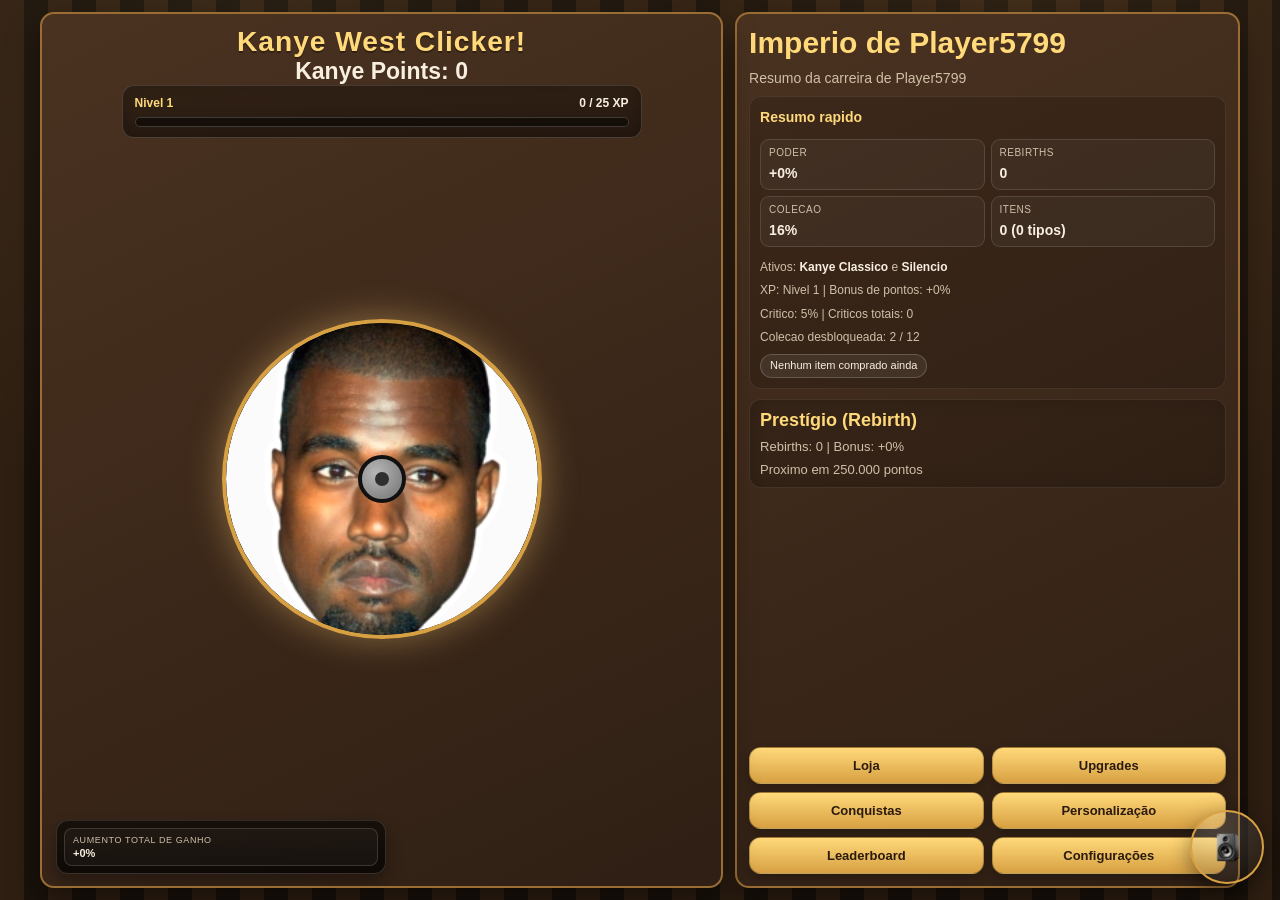
==== commit 74a328c1: "feat: ajusta hud, amplia upgrades shop, adiciona novos itens e canto do tour bus" ====
--- a/index.html
+++ b/index.html
@@ -33,6 +33,9 @@
                         <span class="vinyl-dot dot-c"></span>
                     </span>
                 </button>
+            </div>
+            <div id="tour-bus-corner" class="tour-bus-corner" aria-hidden="true">
+                <img src="assets/items/bustour.webp" alt="Tour Bus adquirido">
             </div>
             <div id="buffs-hud" class="buffs-hud"></div>
         </section>
--- a/main.css
+++ b/main.css
@@ -58,7 +58,7 @@
     box-shadow: 0 16px 34px var(--theme-card-shadow);
 }
 
-.left-panel {
+.left-panel {
     position: relative;
     display: flex;
     flex-direction: column;
@@ -129,6 +129,35 @@
     border: 1px solid rgba(255, 255, 255, 0.18);
     background: rgba(15, 10, 6, 0.72);
     overflow: hidden;
+}
+
+.tour-bus-corner {
+    position: absolute;
+    right: 14px;
+    top: 14px;
+    width: 112px;
+    height: 112px;
+    border-radius: 14px;
+    border: 2px solid rgba(255, 217, 122, 0.45);
+    background: rgba(0, 0, 0, 0.38);
+    box-shadow: 0 10px 22px rgba(0, 0, 0, 0.36);
+    overflow: hidden;
+    opacity: 0;
+    transform: translateY(-8px) scale(0.96);
+    transition: opacity 0.22s ease, transform 0.22s ease;
+    pointer-events: none;
+    z-index: 25;
+}
+
+.tour-bus-corner.show {
+    opacity: 1;
+    transform: translateY(0) scale(1);
+}
+
+.tour-bus-corner img {
+    width: 100%;
+    height: 100%;
+    object-fit: cover;
 }
 
 .xp-fill {
@@ -291,8 +320,8 @@
 
 .golden-click-btn {
     position: absolute;
-    width: 66px;
-    height: 66px;
+    width: 84px;
+    height: 84px;
     border-radius: 50%;
     border: 1px solid #fff2c2;
     background-color: #222;
@@ -316,7 +345,7 @@
 }
 
 .golden-click-btn:hover {
-    transform: scale(1.16);
+    transform: scale(1.14);
 }
 
 .side-title {
@@ -562,18 +591,21 @@
     background: linear-gradient(155deg, var(--theme-panel-primary), var(--theme-panel-secondary));
 }
 
-#shop .shop-box {
-    width: min(95vw, 920px);
-}
-
-#achievements .shop-box,
-#leaderboard .shop-box,
-#customization .shop-box,
-#upgrades .shop-box,
-#music-shop .shop-box,
-#settings .shop-box {
-    width: min(95vw, 680px);
-}
+#shop .shop-box {
+    width: min(95vw, 920px);
+}
+
+#upgrades .shop-box {
+    width: min(95vw, 860px);
+}
+
+#achievements .shop-box,
+#leaderboard .shop-box,
+#customization .shop-box,
+#music-shop .shop-box,
+#settings .shop-box {
+    width: min(95vw, 680px);
+}
 
 .shop-title {
     position: sticky;
@@ -667,11 +699,17 @@
     }
 }
 
-.shop-items {
-    display: flex;
-    flex-direction: column;
-    gap: 12px;
-}
+.shop-items {
+    display: flex;
+    flex-direction: column;
+    gap: 12px;
+}
+
+#upgrades-list {
+    display: grid;
+    grid-template-columns: repeat(2, minmax(0, 1fr));
+    gap: 12px;
+}
 
 #shop-items {
     display: grid;
@@ -1019,12 +1057,19 @@
     box-shadow: 0 0 18px rgba(255, 208, 123, 0.18);
 }
 
-.click-gain-feedback.auto {
-    color: #9be0ff;
-    border-color: rgba(120, 210, 255, 0.28);
-    background: rgba(18, 49, 71, 0.56);
-    box-shadow: 0 0 18px rgba(120, 210, 255, 0.18);
-}
+.click-gain-feedback.auto {
+    color: #9be0ff;
+    border-color: rgba(120, 210, 255, 0.28);
+    background: rgba(18, 49, 71, 0.56);
+    box-shadow: 0 0 18px rgba(120, 210, 255, 0.18);
+}
+
+.click-gain-feedback.critical {
+    color: #ffe49f;
+    border-color: rgba(255, 222, 126, 0.45);
+    background: rgba(115, 71, 17, 0.66);
+    box-shadow: 0 0 22px rgba(255, 210, 102, 0.34);
+}
 
 @keyframes clickGainFloat {
     0% {
@@ -1041,7 +1086,7 @@
     }
 }
 
-.pointer-orbit {
+.pointer-orbit {
     position: fixed;
     top: 0;
     left: 0;
@@ -1059,8 +1104,12 @@
     --pointer-face-angle: -90deg;
     animation: orbitClick var(--duration, 3s) linear infinite;
     animation-delay: var(--delay, 0s);
-    filter: drop-shadow(0 2px 5px rgba(0, 0, 0, 0.5));
-}
+    filter: drop-shadow(0 2px 5px rgba(0, 0, 0, 0.5));
+}
+
+.pointer-orbit.golden {
+    filter: drop-shadow(0 2px 5px rgba(0, 0, 0, 0.5)) sepia(1) saturate(2.3) hue-rotate(345deg) brightness(1.08);
+}
 
 .floating-music-btn,
 .rebirth-float-btn {
@@ -1183,7 +1232,7 @@
     }
 }
 
-@media (max-width: 620px) {
+@media (max-width: 620px) {
     body {
         padding: 12px;
     }
@@ -1246,11 +1295,15 @@
         padding: 11px 14px 10px;
     }
 
-    .shop-box {
-        width: min(97vw, 460px);
-        max-height: 88vh;
-        padding: 14px;
-    }
+    .shop-box {
+        width: min(97vw, 460px);
+        max-height: 88vh;
+        padding: 14px;
+    }
+
+    #upgrades-list {
+        grid-template-columns: 1fr;
+    }
 
     .leaderboard-form {
         grid-template-columns: 1fr;
@@ -1294,6 +1347,13 @@
 
     .clicker-container {
         min-height: 248px;
+    }
+
+    .tour-bus-corner {
+        width: 84px;
+        height: 84px;
+        right: 8px;
+        top: 8px;
     }
 
     .xp-panel {
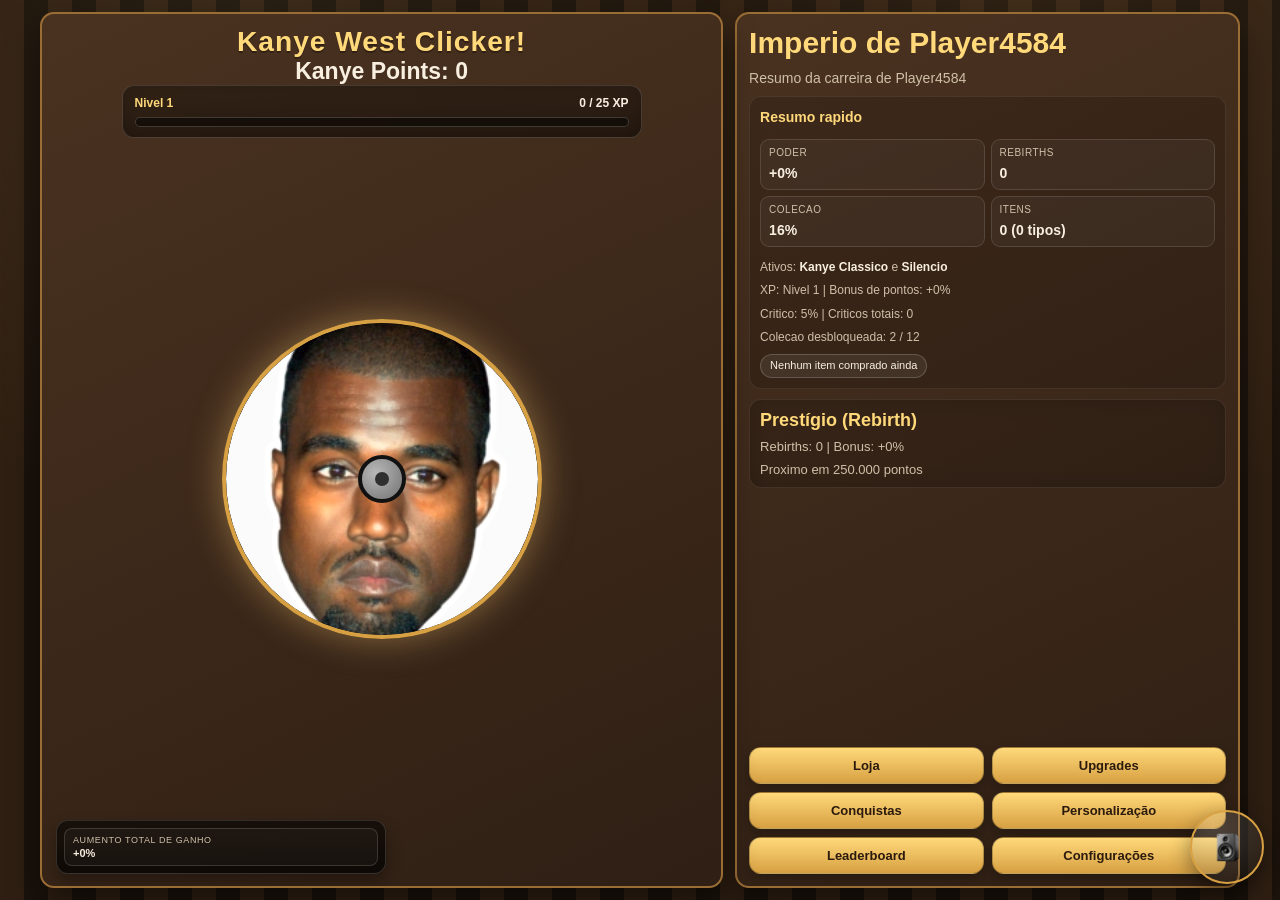
==== commit b70350cd: "Add decorative item overlays and golden click image updates" ====
--- a/index.html
+++ b/index.html
@@ -33,9 +33,18 @@
                         <span class="vinyl-dot dot-c"></span>
                     </span>
                 </button>
-            </div>
-            <div id="tour-bus-corner" class="tour-bus-corner" aria-hidden="true">
-                <img src="assets/items/bustour.webp" alt="Tour Bus adquirido">
+                <div id="tour-bus-corner" class="tour-bus-corner" aria-hidden="true">
+                    <img src="assets/items/bustour.webp" alt="Tour Bus adquirido">
+                </div>
+                <div id="stream-farm-corner" class="stream-farm-corner" aria-hidden="true">
+                    <img src="assets/items/headphones.png" alt="Stream Farm adquirido">
+                </div>
+                <div id="beat-pack-corner" class="beat-pack-corner" aria-hidden="true">
+                    <img src="assets/items/beatpack.png" alt="Beat Pack adquirido">
+                </div>
+                <div id="yeezy-campaign-corner" class="yeezy-campaign-corner" aria-hidden="true">
+                    <img src="assets/items/yeezy.png" alt="Yeezy Campaign adquirido">
+                </div>
             </div>
             <div id="buffs-hud" class="buffs-hud"></div>
         </section>
--- a/main.css
+++ b/main.css
@@ -133,20 +133,19 @@
 
 .tour-bus-corner {
     position: absolute;
-    right: 14px;
-    top: 14px;
-    width: 112px;
-    height: 112px;
-    border-radius: 14px;
-    border: 2px solid rgba(255, 217, 122, 0.45);
-    background: rgba(0, 0, 0, 0.38);
-    box-shadow: 0 10px 22px rgba(0, 0, 0, 0.36);
-    overflow: hidden;
+    right: 18px;
+    bottom: 20px;
+    width: 98px;
+    height: 98px;
+    border: none;
+    background: transparent;
+    box-shadow: none;
+    overflow: visible;
     opacity: 0;
-    transform: translateY(-8px) scale(0.96);
+    transform: translateY(8px) scale(0.95);
     transition: opacity 0.22s ease, transform 0.22s ease;
     pointer-events: none;
-    z-index: 25;
+    z-index: 1;
 }
 
 .tour-bus-corner.show {
@@ -157,7 +156,91 @@
 .tour-bus-corner img {
     width: 100%;
     height: 100%;
-    object-fit: cover;
+    object-fit: contain;
+}
+
+.stream-farm-corner {
+    position: absolute;
+    left: 18px;
+    top: 20px;
+    width: 98px;
+    height: 98px;
+    border: none;
+    background: transparent;
+    box-shadow: none;
+    overflow: visible;
+    opacity: 0;
+    transform: translateY(8px) scale(0.95);
+    transition: opacity 0.22s ease, transform 0.22s ease;
+    pointer-events: none;
+    z-index: 1;
+}
+
+.stream-farm-corner.show {
+    opacity: 1;
+    transform: translateY(0) scale(1);
+}
+
+.stream-farm-corner img {
+    width: 100%;
+    height: 100%;
+    object-fit: contain;
+}
+
+.beat-pack-corner {
+    position: absolute;
+    right: 18px;
+    top: 20px;
+    width: 98px;
+    height: 98px;
+    border: none;
+    background: transparent;
+    box-shadow: none;
+    overflow: visible;
+    opacity: 0;
+    transform: translateY(8px) scale(0.95);
+    transition: opacity 0.22s ease, transform 0.22s ease;
+    pointer-events: none;
+    z-index: 1;
+}
+
+.beat-pack-corner.show {
+    opacity: 1;
+    transform: translateY(0) scale(1);
+}
+
+.beat-pack-corner img {
+    width: 100%;
+    height: 100%;
+    object-fit: contain;
+}
+
+.yeezy-campaign-corner {
+    position: absolute;
+    left: 18px;
+    bottom: 20px;
+    width: 98px;
+    height: 98px;
+    border: none;
+    background: transparent;
+    box-shadow: none;
+    overflow: visible;
+    opacity: 0;
+    transform: translateY(8px) scale(0.95);
+    transition: opacity 0.22s ease, transform 0.22s ease;
+    pointer-events: none;
+    z-index: 1;
+}
+
+.yeezy-campaign-corner.show {
+    opacity: 1;
+    transform: translateY(0) scale(1);
+}
+
+.yeezy-campaign-corner img {
+    width: 100%;
+    height: 100%;
+    object-fit: contain;
 }
 
 .xp-fill {
@@ -223,12 +306,12 @@
     }
 }
 
-.clicker-container img {
-    width: 100%;
-    height: 100%;
-    border-radius: 50%;
-    object-fit: cover;
-    animation: spinRecord 10.8s linear infinite;
+.clicker-container #kanye > img {
+    width: 100%;
+    height: 100%;
+    border-radius: 50%;
+    object-fit: cover;
+    animation: spinRecord 10.8s linear infinite;
     transform-origin: center;
     filter: saturate(1.06) contrast(1.04);
 }
@@ -1108,7 +1191,7 @@
 }
 
 .pointer-orbit.golden {
-    filter: drop-shadow(0 2px 5px rgba(0, 0, 0, 0.5)) sepia(1) saturate(2.3) hue-rotate(345deg) brightness(1.08);
+    filter: drop-shadow(0 2px 5px rgba(0, 0, 0, 0.5));
 }
 
 .floating-music-btn,
@@ -1350,10 +1433,31 @@
     }
 
     .tour-bus-corner {
-        width: 84px;
-        height: 84px;
-        right: 8px;
-        top: 8px;
+        width: 72px;
+        height: 72px;
+        right: 10px;
+        bottom: 12px;
+    }
+
+    .stream-farm-corner {
+        width: 72px;
+        height: 72px;
+        left: 10px;
+        top: 12px;
+    }
+
+    .beat-pack-corner {
+        width: 72px;
+        height: 72px;
+        right: 10px;
+        top: 12px;
+    }
+
+    .yeezy-campaign-corner {
+        width: 72px;
+        height: 72px;
+        left: 10px;
+        bottom: 12px;
     }
 
     .xp-panel {
